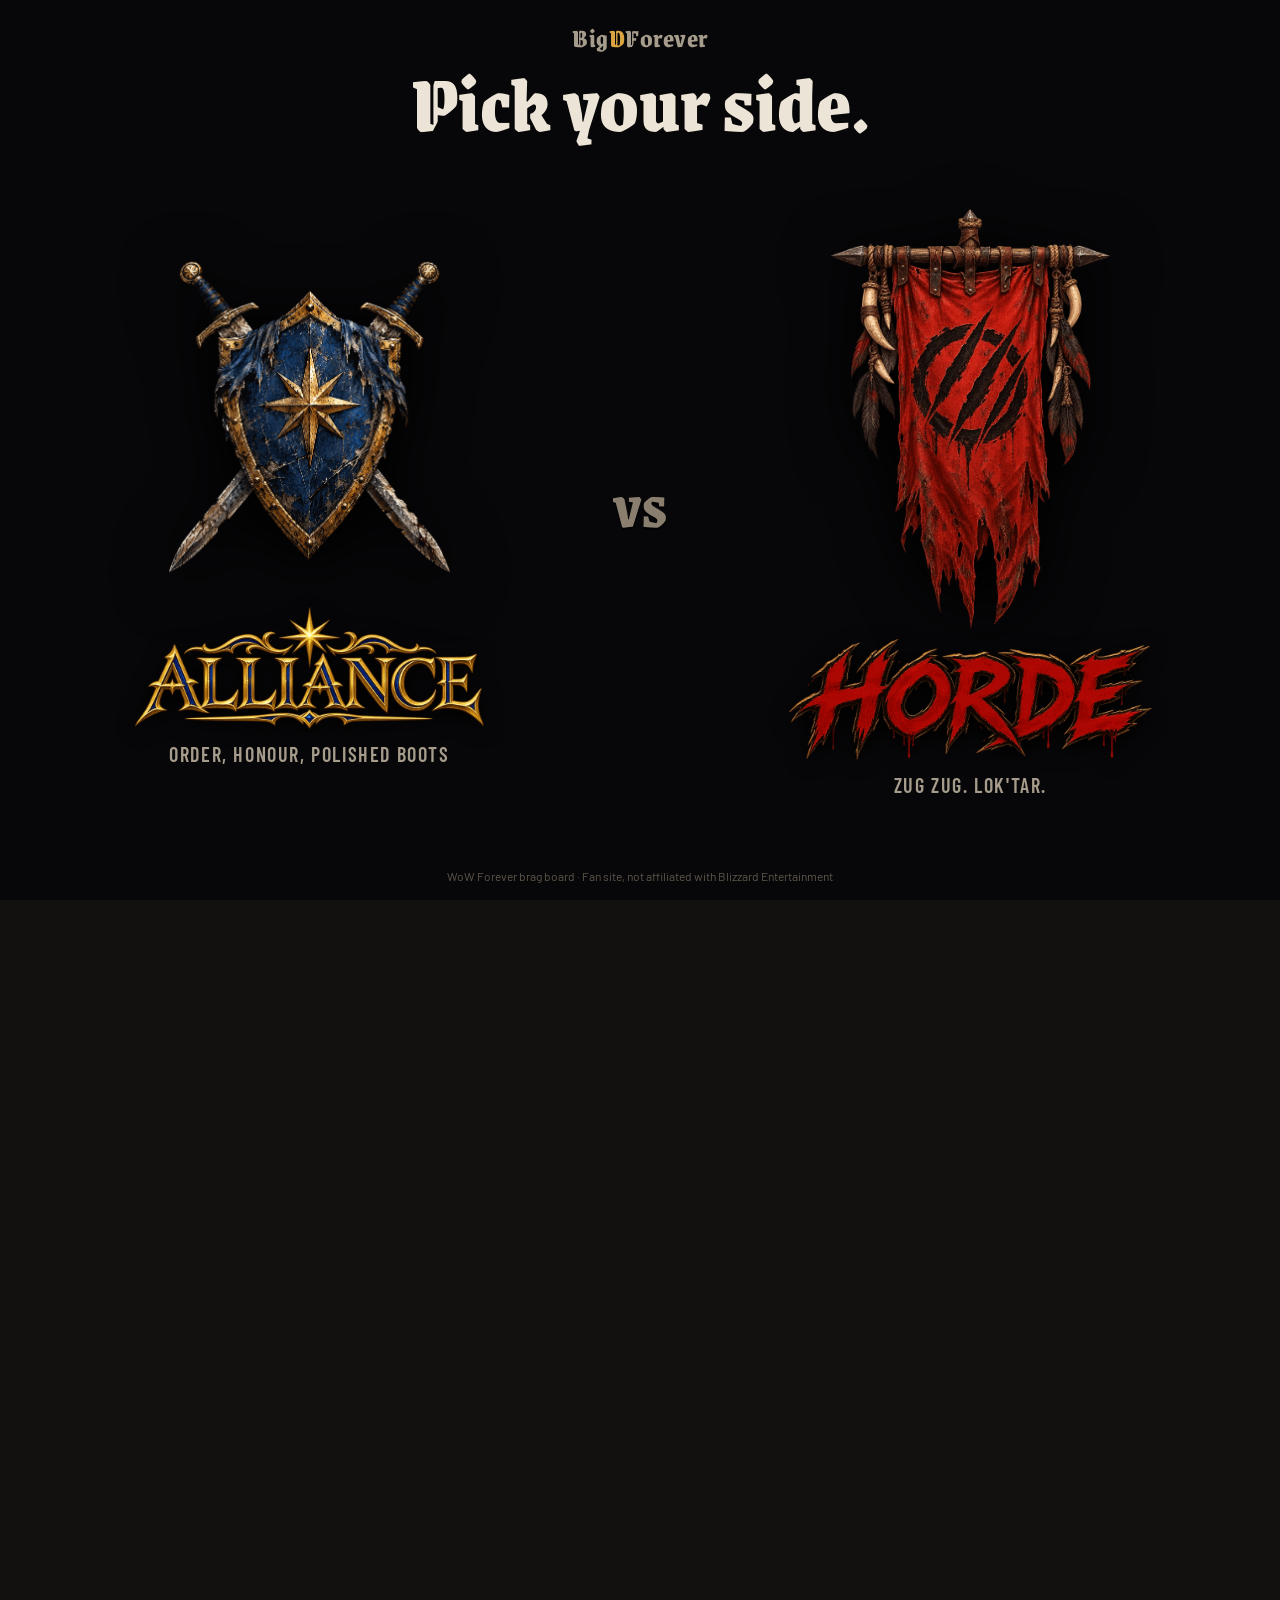
==== index.html @ 058f9d18 "TEST hero-clip: slogan D 'Go BigD (small or) / Go Home.' (Dejan 21 Nov) Co-Authored-By: Claude Opus " ====
<!doctype html>
<html lang="en">
<head>
<meta charset="utf-8">
<meta name="google-site-verification" content="TQHtP5ySW8Yj8brTbme5kkc_IbCc7PNOZ9uqOQ9fnNc">
<meta name="viewport" content="width=device-width,initial-scale=1,viewport-fit=cover">
<meta property="og:title" content="BigDForever: BigD or Go Home">
<meta property="og:description" content="The WoW Forever brag board. Alliance vs Horde.">
<meta property="og:image" content="https://bigdforever.com/assets/art/share.jpg"><meta property="og:image:width" content="1200"><meta property="og:image:height" content="630"><meta property="og:type" content="website"><meta property="og:site_name" content="BigDForever"><meta name="twitter:card" content="summary_large_image">
<title>BigDForever – WoW Forever PvP Clips &amp; Brag Board (Alliance vs Horde)</title>
<script type="application/ld+json">
{"@context":"https://schema.org","@graph":[
 {"@type":"WebSite","name":"BigDForever","alternateName":"BigD Forever","url":"https://bigdforever.com/","description":"The WoW Forever brag board: Alliance vs Horde PvP clips, kills and glorious fails, read on air by our news anchors.","inLanguage":"en"},
 {"@type":"Organization","name":"BigDForever","url":"https://bigdforever.com/","logo":"https://bigdforever.com/assets/art/icon-512.png","sameAs":["https://www.youtube.com/@bigdforever_gg","https://www.tiktok.com/@bigdforever","https://discord.gg/Q4wMTybW6b","https://ko-fi.com/bigdforever"]}
]}
</script>
<link rel="canonical" href="https://bigdforever.com/">
<meta property="og:url" content="https://bigdforever.com/">
<meta name="description" content="The WoW Forever brag board. Alliance vs Horde: post your kills, loot and glorious fails. BigD or Go Home.">
<link rel="icon" type="image/png" sizes="32x32" href="assets/art/icon-32.png"><link rel="icon" type="image/png" sizes="192x192" href="assets/art/icon-192.png"><link rel="apple-touch-icon" href="assets/art/apple-touch-icon.png">
<link rel="preconnect" href="https://fonts.googleapis.com">
<link rel="stylesheet" href="https://fonts.googleapis.com/css2?family=Grenze+Gotisch:wght@600;800;900&family=Barlow:wght@400;500;600;700&family=Barlow+Condensed:wght@600;700&family=JetBrains+Mono:wght@500&display=swap">
<style>
/* Layout: a war-propaganda broadsheet. Full-bleed bands stacked down the page; the whole page re-tints to the faction you pick (navy/gold decree vs crimson/black war camp). Single committed dark look. */
:root{
  --ink:#13110f; --panel:#1c1915; --panel2:#24201a; --line:#342e26; --paper:#ece4d6; --muted:#a69c8b;
  --gold:#d9a441; --navy:#2a4f8f; --navy-hi:#6f9be0; --crimson:#b3261e; --crimson-hi:#e0352a;
  --tint:var(--gold); --tint-deep:#3a2d16;
  --display:"Grenze Gotisch","Times New Roman",serif;
  --cond:"Barlow Condensed","Arial Narrow",sans-serif;
  --body:"Barlow",system-ui,-apple-system,"Segoe UI",sans-serif;
  --mono:"JetBrains Mono",ui-monospace,Menlo,monospace;
  color-scheme:dark;
}
html[data-side="alliance"]{--tint:var(--navy-hi);--tint-deep:#14233f}
html[data-side="horde"]{--tint:var(--crimson-hi);--tint-deep:#3a1512}
*{box-sizing:border-box}
body{margin:0;background:var(--ink);color:var(--paper);font-family:var(--body);font-size:17px;line-height:1.55}
a{color:inherit}
.band{padding-left:max(16px,env(safe-area-inset-left,0px));padding-right:max(16px,env(safe-area-inset-right,0px))}
.wrap{max-width:1080px;margin:0 auto}
.eyebrow{font-family:var(--mono);font-size:12px;letter-spacing:.14em;text-transform:uppercase;color:var(--tint);transition:color .3s}
h1,h2,h3{text-wrap:balance;margin:0}
h2{font-family:var(--display);font-weight:800;font-size:clamp(34px,5vw,52px);line-height:1}
.lede{color:var(--muted);max-width:60ch;margin:0}

/* top bar */
.top{position:sticky;top:env(safe-area-inset-top,0px);z-index:20;background:color-mix(in srgb,var(--ink) 92%,transparent);backdrop-filter:blur(6px);border-bottom:1px solid var(--line)}
body::before{content:"";position:fixed;inset:0 0 auto;height:env(safe-area-inset-top,0px);z-index:21;background:var(--ink)}
.top .wrap{display:flex;align-items:center;gap:16px;padding-block:10px}
.brand{display:flex;align-items:center;gap:10px;text-decoration:none;font-family:var(--display);font-weight:800;font-size:24px}
.brand img{width:36px;height:36px;border-radius:50%}
.brand span{color:var(--gold)}
.nav{margin-left:auto;display:flex;gap:18px;align-items:center;font-family:var(--cond);font-weight:600;font-size:17px;letter-spacing:.04em;text-transform:uppercase}
.nav a{text-decoration:none;color:var(--muted)}
.nav a:hover{color:var(--paper)}
.nav a.btn{color:#fff;background:#5865f2;border-color:#5865f2}
.nav a.btn:hover{background:#4752c4;border-color:#4752c4;color:#fff}
.btn{display:inline-flex;align-items:center;justify-content:center;gap:8px;font-family:var(--cond);font-weight:700;font-size:19px;letter-spacing:.05em;text-transform:uppercase;text-decoration:none;padding:12px 22px;border-radius:4px;border:2px solid var(--gold);background:var(--gold);color:var(--ink);cursor:pointer}
.btn.ghost{background:transparent;color:var(--paper);border-color:var(--line)}
.btn.ghost:hover{border-color:var(--paper)}
.btn.sm{font-size:15px;padding:7px 14px}
.btn:focus-visible,.side:focus-visible,.nav a:focus-visible{outline:3px solid var(--paper);outline-offset:3px}
@media (max-width:720px){.nav .hide-m{display:none}}

/* hero */
.hero{position:relative;overflow:hidden;border-bottom:1px solid var(--line)}
.hero::before{content:"";position:absolute;inset:0;background:
  linear-gradient(100deg,color-mix(in srgb,var(--navy) 55%,transparent) 0 49.6%,transparent 49.6% 50.4%,color-mix(in srgb,var(--crimson) 50%,transparent) 50.4% 100%);
  opacity:.28;transition:opacity .4s}
html[data-side] .hero::before{opacity:.14}
.hero .wrap{position:relative;display:grid;grid-template-columns:1.25fr .75fr;gap:32px;align-items:center;padding-block:56px 48px}
.hero h1{font-family:var(--display);font-weight:900;font-size:clamp(56px,10vw,118px);line-height:.86;letter-spacing:-.01em}
.hero h1 em{font-style:normal;color:inherit}
.hero h1 .bd{color:var(--gold)}
.hero h1 .or{font-size:.5em;margin-left:.15em}
html[data-side="alliance"] .hero h1{text-shadow:3px 3px 0 #1b3a73,-2px -1px 0 rgba(0,0,0,.45)}
.hero .copy{display:flex;flex-direction:column;gap:20px;min-width:0}
.hero .copy p{font-size:19px;max-width:46ch;margin:0}
.emblem{width:100%;max-width:360px;justify-self:center;border-radius:50%;box-shadow:0 0 0 1px var(--line),0 30px 80px -20px #000}
.cta{display:flex;flex-wrap:wrap;gap:12px}
.countdown{display:flex;flex-wrap:wrap;align-items:baseline;gap:6px 14px;font-family:var(--mono);font-size:14px;color:var(--muted)}
.countdown b{font-weight:500;color:var(--paper);font-size:22px;font-variant-numeric:tabular-nums}
@media (max-width:760px){.hero .wrap{grid-template-columns:1fr;padding-block:36px}.emblem{max-width:220px;grid-row:1}}
/* hero clip (test, branch hero-clip): a wide rectangle filled with our own fight clips (16:9), close to the sides. Clips in HERO_REEL at the bottom. */
.hero .wrap:has(.hero-clip){grid-template-columns:minmax(0,1fr) minmax(0,1fr);gap:56px}
.hero-clip{margin:0;width:100%;display:flex;flex-direction:column;gap:12px}
.hc-frame{position:relative;aspect-ratio:16/9;border-radius:10px;overflow:hidden;background:#000;box-shadow:0 0 0 2px #d9a441,0 0 0 6px var(--ink),0 0 0 7px var(--line),0 30px 80px -20px #000}
html[data-side="horde"] .hc-frame{box-shadow:0 0 0 2px #c08a3e,0 0 0 6px var(--ink),0 0 0 7px var(--line),0 30px 80px -20px #000}
.hc-frame video{position:absolute;inset:0;width:100%;height:100%;object-fit:cover;transition:opacity .35s ease}
.hc-frame video.fade{opacity:0}
.hero-clip figcaption{text-align:center}
.hero-clip figcaption a{display:inline-block;padding:4px;font-family:var(--cond);font-weight:700;font-size:24px;letter-spacing:.06em;text-transform:uppercase;color:#d9a441;white-space:nowrap;text-decoration:none;text-shadow:0 2px 0 rgba(0,0,0,.6)}
.hero-clip figcaption a:hover{text-decoration:underline;text-underline-offset:5px}
.hero-clip figcaption a:focus-visible{outline:2px solid #d9a441;outline-offset:3px}
@media (max-width:760px){.hero .wrap:has(.hero-clip){grid-template-columns:1fr;gap:22px;padding-top:19px}.hero-clip{grid-row:1;gap:8px;width:88%;justify-self:center}.hero-clip figcaption a{font-size:20px}}

/* hero video: real clips play one after another behind the title. Phones: on (Dejan 10 Nov). Computers: preview only (?video=a) until approved. */
.hero-vid,.hero-shade{display:none}
html.hv-on .hero-vid{display:block;position:absolute;inset:0;width:100%;height:100%;object-fit:cover;z-index:0;pointer-events:none;transition:opacity .45s ease;filter:blur(1px) saturate(1.1)}
html.hv-on .hero-vid.fade{opacity:0}
html.hv-on .hero-shade{display:block;position:absolute;inset:0;z-index:1;pointer-events:none;background:color-mix(in srgb,var(--ink) 74%,transparent)}
@media (min-width:761px){html.hv-on .hero-shade{background:linear-gradient(90deg,color-mix(in srgb,var(--ink) 95%,transparent) 0,color-mix(in srgb,var(--ink) 88%,transparent) 40%,color-mix(in srgb,var(--ink) 55%,transparent) 66%,color-mix(in srgb,var(--ink) 42%,transparent) 100%),linear-gradient(0deg,var(--ink) 0,transparent 28%)}}
html.hv-on .hero::after{display:none}
html.hv-on .hero .wrap{z-index:2}

/* pick side */
.pick{background:var(--panel);border-bottom:1px solid var(--line)}
.pick .wrap{padding-block:28px;display:flex;flex-wrap:wrap;align-items:center;gap:16px 24px}
.pick h2{font-size:clamp(28px,4vw,38px)}
.sides{display:flex;gap:12px;flex-wrap:wrap;margin-left:auto}
.side{font:inherit;cursor:pointer;border-radius:6px;padding:12px 22px;min-width:170px;text-align:left;border:2px solid var(--line);background:var(--ink);color:var(--paper)}
.side .t{display:block;font-family:var(--display);font-weight:800;font-size:30px;line-height:1}
.side .s{display:block;font-size:13px;color:var(--muted)}
.side.a .t{color:var(--navy-hi)} .side.h .t{color:var(--crimson-hi)}
.side[aria-pressed="true"].a{border-color:var(--navy-hi);background:#14233f}
.side[aria-pressed="true"].h{border-color:var(--crimson-hi);background:#3a1512}
.cry{flex-basis:100%;margin:0;font-family:var(--cond);font-weight:700;font-size:20px;letter-spacing:.04em;text-transform:uppercase;color:var(--tint)}
.cry:empty{display:none}

/* sections generic */
.sec .wrap{padding-block:56px;display:flex;flex-direction:column;gap:28px}
.sec + .sec .wrap{border-top:1px solid var(--line)}
.head{display:flex;flex-direction:column;gap:10px}

/* body count */
.score{display:grid;grid-template-columns:1fr auto 1fr;align-items:end;gap:16px}
.fx{display:flex;flex-direction:column;gap:4px}
.fx.r{text-align:right}
.fx .n{font-family:var(--display);font-weight:900;font-size:clamp(64px,12vw,128px);line-height:.85;font-variant-numeric:tabular-nums}
.fx.a .n{color:var(--navy-hi)} .fx.h .n{color:var(--crimson-hi)}
.fx .l{font-family:var(--cond);font-weight:700;font-size:20px;letter-spacing:.08em;text-transform:uppercase}
.vs{font-family:var(--display);font-weight:800;font-size:32px;color:var(--muted);padding-bottom:12px}
.bar{display:flex;height:14px;border-radius:7px;overflow:hidden;background:var(--line)}
.bar i{display:block;height:100%;transition:width .6s}
.bar .ba{background:var(--navy-hi)} .bar .bh{background:var(--crimson-hi)}
.note{font-size:14px;color:var(--muted);margin:0}

/* chaos */
.chaos{background:var(--tint-deep);transition:background .4s}
.chaos .wrap{border-top:0!important}
.grid{display:grid;grid-template-columns:repeat(auto-fit,minmax(220px,1fr));gap:14px}
.tile{background:color-mix(in srgb,var(--ink) 55%,transparent);border:1px solid var(--line);border-radius:6px;padding:18px;display:flex;flex-direction:column;gap:6px;min-width:0}
.tile h3{font-family:var(--cond);font-weight:700;font-size:22px;letter-spacing:.02em;text-transform:uppercase;line-height:1.1}
.tile p{margin:0;color:var(--muted);font-size:15px}

.chaos-cta{display:grid;grid-template-columns:repeat(auto-fill,minmax(220px,1fr));gap:14px}
.chaos-cta .btn{width:100%;text-align:center}
.btn.discord{background:#5865f2;border-color:#5865f2;color:#fff}
.btn.discord:hover{background:#4752c4;border-color:#4752c4}
/* how */
.steps{display:grid;grid-template-columns:repeat(3,1fr);gap:20px;counter-reset:s}
.step{display:flex;flex-direction:column;gap:8px;min-width:0}
.step::before{counter-increment:s;content:counter(s);font-family:var(--display);font-weight:900;font-size:56px;line-height:.9;color:var(--tint);transition:color .3s}
.step h3{font-family:var(--cond);font-weight:700;font-size:24px;text-transform:uppercase}
.step p{margin:0;color:var(--muted)}
@media (max-width:760px){.steps{grid-template-columns:1fr}}
.votes{overflow-x:auto}
table{border-collapse:collapse;width:100%;min-width:520px;font-size:15px}
th,td{text-align:left;padding:10px 12px;border-bottom:1px solid var(--line);vertical-align:top}
th{font-family:var(--mono);font-size:11px;letter-spacing:.1em;text-transform:uppercase;color:var(--muted);font-weight:500}
td b{font-family:var(--cond);font-size:19px;letter-spacing:.03em;text-transform:uppercase}
/* phones: the vote table fits the screen (was cut off on the right, 19 Nov audit) */
@media (max-width:560px){table{min-width:0;font-size:14px}th,td{padding:10px 6px}td b{font-size:17px}}

/* featured */
.feed{display:grid;grid-template-columns:repeat(auto-fill,minmax(260px,1fr));gap:16px}
.card{display:flex;flex-direction:column;border:1px solid var(--line);border-radius:6px;overflow:hidden;background:var(--panel);text-decoration:none;min-width:0}
.card:hover{border-color:var(--paper)}
.card .img{aspect-ratio:16/9;background:var(--panel2) center/cover no-repeat;max-width:100%}
.card .bd{padding:14px;display:flex;flex-direction:column;gap:6px}
.card .meta{font-family:var(--mono);font-size:11px;letter-spacing:.08em;text-transform:uppercase;color:var(--muted)}
.card h3{font-family:var(--cond);font-weight:700;font-size:21px;line-height:1.15}
.card.a{box-shadow:inset 0 3px 0 var(--navy-hi)} .card.h{box-shadow:inset 0 3px 0 var(--crimson-hi)}
.empty{border:1px dashed var(--line);border-radius:6px;padding:28px;display:flex;flex-direction:column;gap:12px;align-items:flex-start}
.empty h3{font-family:var(--display);font-weight:800;font-size:34px}
.empty p{margin:0;color:var(--muted);max-width:55ch}

/* challenges */
.chal{display:grid;grid-template-columns:1fr 1fr;gap:16px}
.ch{border:1px solid var(--line);border-radius:6px;padding:22px;display:flex;flex-direction:column;gap:8px;background:var(--panel)}
.ch.h{border-top:4px solid var(--crimson-hi)} .ch.a{border-top:4px solid var(--navy-hi)}
.ch .who{font-family:var(--mono);font-size:11px;letter-spacing:.12em;text-transform:uppercase;color:var(--muted)}
.ch h3{font-family:var(--display);font-weight:800;font-size:40px;line-height:1}
.ch p{margin:0;color:var(--muted)}
.ch .tg{font-family:var(--cond);font-weight:700;font-size:20px;text-transform:uppercase;color:var(--paper)}
@media (max-width:640px){.chal{grid-template-columns:1fr}}

/* sections list */
.rules{display:grid;grid-template-columns:repeat(4,1fr);gap:12px}
.rule{border:1px solid var(--line);border-radius:6px;padding:16px;display:flex;flex-direction:column;gap:2px}
.rule .t{font-family:var(--display);font-weight:800;font-size:34px;line-height:1}
.rule .s{font-size:14px;color:var(--muted)}
@media (max-width:760px){.rules{grid-template-columns:1fr 1fr}}
.chips{display:flex;flex-wrap:wrap;gap:8px}
.chip{font-size:14px;font-weight:600;padding:6px 12px;border-radius:999px;border:1px solid var(--line);color:var(--paper);background:var(--panel)}

/* join */
.join{background:var(--panel);border-top:1px solid var(--line)}
.join .wrap{padding-block:56px;display:grid;grid-template-columns:1fr auto;gap:24px;align-items:center}
.join h2{font-size:clamp(40px,7vw,72px)}
.links{display:flex;flex-direction:column;gap:10px;min-width:220px}
@media (max-width:700px){.join .wrap{grid-template-columns:1fr}}
footer .wrap{padding-block:28px;color:var(--muted);font-size:13px;display:flex;flex-wrap:wrap;gap:8px 24px;justify-content:space-between}
@media (prefers-reduced-motion:reduce){*{transition:none!important}}
/* ===== propaganda polish (CSS only) ===== */
body::after{content:"";position:fixed;inset:0;pointer-events:none;z-index:50;opacity:.07;mix-blend-mode:overlay;
  background-image:url("data:image/svg+xml,%3Csvg xmlns='http://www.w3.org/2000/svg' width='160' height='160'%3E%3Cfilter id='n'%3E%3CfeTurbulence type='fractalNoise' baseFrequency='.9' numOctaves='2' stitchTiles='stitch'/%3E%3C/filter%3E%3Crect width='100%25' height='100%25' filter='url(%23n)'/%3E%3C/svg%3E")}
.hero::after{content:"";position:absolute;inset:-40%;pointer-events:none;
  background:repeating-conic-gradient(from 0deg at 72% 50%,color-mix(in srgb,var(--gold) 9%,transparent) 0deg 6deg,transparent 6deg 18deg);
  -webkit-mask:radial-gradient(circle at 72% 50%,#000 0 18%,transparent 46%);mask:radial-gradient(circle at 72% 50%,#000 0 18%,transparent 46%)}
@media (max-width:760px){.hero::after{background:repeating-conic-gradient(from 0deg at 50% 22%,color-mix(in srgb,var(--gold) 9%,transparent) 0deg 6deg,transparent 6deg 18deg);
  -webkit-mask:radial-gradient(circle at 50% 22%,#000 0 14%,transparent 40%);mask:radial-gradient(circle at 50% 22%,#000 0 14%,transparent 40%)}}
.hero .wrap{z-index:1}
.hero h1{text-shadow:3px 3px 0 color-mix(in srgb,var(--crimson) 75%,transparent),-2px -1px 0 color-mix(in srgb,var(--navy) 80%,transparent)}
.emblem{box-shadow:0 0 0 6px var(--ink),0 0 0 8px color-mix(in srgb,var(--gold) 70%,transparent),0 0 0 14px var(--ink),0 0 0 15px var(--line),0 30px 80px -20px #000}
.head .eyebrow{align-self:flex-start;border:1.5px solid currentColor;border-radius:2px;padding:3px 9px 2px;transform:rotate(-1.2deg);box-shadow:2px 2px 0 color-mix(in srgb,currentColor 25%,transparent)}
.head h2{position:relative;padding-bottom:14px}
.head h2::after{content:"";position:absolute;left:0;bottom:0;width:72px;height:6px;background:var(--tint);transition:background .3s;
  clip-path:polygon(0 0,100% 0,94% 100%,0 100%)}
.ticker{overflow:hidden;background:var(--gold);color:var(--ink);border-block:3px solid var(--ink);box-shadow:0 1px 0 var(--line),0 -1px 0 var(--line)}
.ticker .track{display:flex;width:max-content;animation:tick 48s linear infinite}
.ticker span{font-family:var(--cond);font-weight:700;font-size:17px;letter-spacing:.12em;text-transform:uppercase;padding:9px 0;white-space:nowrap}
.ticker span::after{content:"\2605";margin:0 22px;font-size:13px;position:relative;top:-1px}
@keyframes tick{to{transform:translateX(-50%)}}
@media (prefers-reduced-motion:reduce){.ticker .track{animation:none}}
.war-links{display:grid;grid-template-columns:1.3fr 1fr 1fr;gap:14px}
.wl{grid-column:span 1;display:flex;flex-direction:column;gap:6px;min-width:0;text-decoration:none;background:var(--panel);border:1px solid var(--line);border-radius:6px;padding:18px;position:relative;overflow:hidden;transition:border-color .2s,transform .2s}
.wl:hover{border-color:var(--tint);transform:translateY(-2px)}
.wl:focus-visible{outline:3px solid var(--paper);outline-offset:3px}
.wl .no{position:absolute;top:14px;right:18px;font-family:var(--cond);font-weight:700;font-size:30px;letter-spacing:.06em;line-height:1;color:var(--tint);transition:color .3s}
.wl b{font-family:var(--cond);font-weight:700;font-size:23px;letter-spacing:.02em;text-transform:uppercase;line-height:1.1;padding-right:64px}
.wl span:last-child{color:var(--muted);font-size:15px}
.wl.wide2{grid-column:span 2}
.wl.big{grid-row:span 2;justify-content:flex-end;min-height:220px;
  background:radial-gradient(circle at 30% 30%,color-mix(in srgb,var(--navy) 35%,transparent),transparent 55%),radial-gradient(circle at 75% 70%,color-mix(in srgb,var(--crimson) 35%,transparent),transparent 55%),var(--panel)}
.wl.big .no{font-size:44px;top:16px;right:22px}
.wl.big b{font-size:32px}
@media (max-width:860px){.war-links{grid-template-columns:1fr 1fr}.wl.wide2{grid-column:span 1}.wl.big{grid-column:span 2;grid-row:auto;min-height:160px}}
@media (max-width:440px){.war-links{grid-template-columns:1fr}.wl.wide2{grid-column:auto}.wl.big{grid-column:auto}}
.tile,.ch{position:relative}
.ch::after{content:"WANTED";position:absolute;top:16px;right:14px;font-family:var(--cond);font-weight:700;font-size:13px;letter-spacing:.18em;color:var(--muted);border:1.5px solid var(--line);padding:2px 6px;transform:rotate(4deg)}
</style>

<link rel="stylesheet" href="assets/faction.css?v=20261119a"><script src="assets/v11/v11-flags.js?v=20261111a"></script><link rel="stylesheet" href="assets/v11/v11.css?v=20261119b"><link rel="stylesheet" href="assets/v11/fx11.css?v=20261111a"><script src="assets/v11/v11.js?v=20261120a" defer></script><script src="assets/v11/fx11.js?v=20261120c" defer></script><link rel="stylesheet" href="assets/v11/pages11.css?v=20261111a"><script src="assets/v11/pages11.js?v=20261120a" defer></script><script src="assets/v11/tileglow.js?v=20261111a" defer></script>
<script src="assets/faction.js?v=20261119a"></script><script src="assets/sparkle.js?v=20261119h" defer></script>
</head>
<body>
<header class="top band">
  <div class="wrap">
    <a class="brand" href="#top"><img src="emblem.jpg" alt="">Big<span>D</span>Forever</a>
    <nav class="nav" aria-label="Main">
      <a class="hide-m" href="map.html">War Map</a>
      <a class="hide-m" href="challenge.html">Challenge</a>
      <a class="hide-m" href="halls.html">Halls</a>
      <a class="hide-m" href="past.html">Past</a>
      <a class="hide-m" href="clips.html">How to clip</a>
      <a class="btn sm" id="nav-discord" href="#">Discord</a>
    </nav>
  </div>
</header>

<main id="top">
  <section class="hero band">
    <video class="hero-vid" muted playsinline preload="none" aria-hidden="true" tabindex="-1"></video><div class="hero-shade"></div>
    <div class="wrap">
      <div class="copy">
        <div class="eyebrow">WoW Forever · the faction war brag board</div>
        <h1>Go <span class="bd">BigD</span> <small class="or">or</small><br><em>Go Home.</em></h1>
        <p>Post your kills, your loot and your finest fails. Pick a side and rub it in.</p>
        <div class="cta">
          <a class="btn" id="cta-discord" href="#">Join the war on Discord</a>
          <a class="btn ghost" id="cta-submit" href="#">Submit a brag</a>
        </div>
        <div class="countdown" id="countdown" aria-live="polite"></div>
      </div>
      <figure class="hero-clip" id="hero-clip">
        <div class="hc-frame"><video class="hc-vid" muted playsinline preload="auto" aria-label="Fight clips from our videos"></video></div>
        <figcaption><a href="vault.html">More clips &rarr;</a></figcaption>
      </figure>
    </div>
  </section>

  <div class="ticker" aria-hidden="true"><div class="track"><span>BigD or Go Home</span><span>For the Horde</span><span>For the Alliance</span><span>Pics or it didn't happen</span><span>Enemy salt counts double</span><span>No kill-trading</span><span>Tarren Mill remembers</span><span>BigD or Go Home</span><span>For the Horde</span><span>For the Alliance</span><span>Pics or it didn't happen</span><span>Enemy salt counts double</span><span>No kill-trading</span><span>Tarren Mill remembers</span></div></div>


  <section class="sec band" id="war" aria-labelledby="war-h">
    <div class="wrap">
      <div class="head">
        <div class="eyebrow">Report to the front</div>
        <h2 id="war-h">The war room</h2>
      </div>
      <div class="war-links">
        <a class="wl big" href="map.html"><span class="no">I</span><b>The War Map</b><span>Every zone, coloured by who's winning it.</span></a>
        <a class="wl" href="challenge.html"><span class="no">II</span><b>The bounty</b><span>Open Season: every fair kill counts. Rules and standings.</span></a>
        <a class="wl" href="halls.html"><span class="no">III</span><b>Hall of Fame</b><span>Heroes, villains, and next door, the Hall of Shame.</span></a>
        <a class="wl" href="past.html"><span class="no">IV</span><b>Taste of the Past</b><span>Beta chaos and Classic Hardcore legends.</span></a>
        <a class="wl" href="clips.html"><span class="no">V</span><b>How to clip</b><span>Save the moment with one key.</span></a>
        <a class="wl wide2" href="spotlight.html"><span class="no">VI</span><b>Streamer Spotlight</b><span>The streamers riding with BigD. First in: Hozitojones.</span></a>
        <a class="wl" href="vault.html"><span class="no">VII</span><b>Clip Vault</b><span>Every clip. Filter by who, side or tag.</span></a>
      </div>
    </div>
  </section>

  <section class="sec band" id="how" aria-labelledby="how-h">
    <div class="wrap">
      <div class="head">
        <div class="eyebrow">How it works</div>
        <h2 id="how-h">Brag. Get judged. Get famous.</h2>
      </div>
      <div class="steps">
        <div class="step"><h3>Post it</h3><p>Drop a clip or screenshot in #brags on Discord, or use the form. No account needed for the form.</p></div>
        <div class="step"><h3>The crowd votes</h3><p>Both factions react. Enemy rage counts for you. Boring gets sunk.</p></div>
        <div class="step"><h3>Glory</h3><p>Top brags hit the Hall of Fame and the weekly video, credited to your character.</p></div>
      </div>
      <div class="votes">
        <table>
          <thead><tr><th>Vote</th><th>Who gives it</th><th>What it does</th></tr></thead>
          <tbody>
            <tr><td><b>Pride</b></td><td>Your own faction</td><td>Normal points</td></tr>
            <tr><td><b>Respect</b></td><td>The enemy</td><td>Worth the most. Even they had to admit it.</td></tr>
            <tr><td><b>Cringe</b></td><td>Your own faction</td><td>Pushes it down</td></tr>
            <tr><td><b>Salt</b></td><td>The enemy</td><td>Counts for you. Their rage is your reward.</td></tr>
            <tr><td><b>Zzz</b></td><td>Anyone</td><td>Boring. Sinks it when both sides yawn.</td></tr>
          </tbody>
        </table>
      </div>
    </div>
  </section>

  <section class="sec band" id="brags" aria-labelledby="brags-h">
    <div class="wrap">
      <div class="head">
        <div class="eyebrow" id="brags-eyebrow">Newest in the Clip Vault</div>
        <h2 id="brags-h">This week's best</h2>
      </div>
      <div id="feed"></div>
    </div>
  </section>

  <section class="sec band" id="score" aria-labelledby="score-h" hidden>
    <div class="wrap">
      <div class="head">
        <div class="eyebrow" id="score-eyebrow">Launch Night Body Count</div>
        <h2 id="score-h">Who's winning the war</h2>
      </div>
      <div class="score">
        <div class="fx a"><span class="n" id="n-alliance">0</span><span class="l">Alliance</span></div>
        <div class="vs">vs</div>
        <div class="fx h r"><span class="n" id="n-horde">0</span><span class="l">Horde</span></div>
      </div>
      <div class="bar" aria-hidden="true"><i class="ba" id="b-alliance" style="width:50%"></i><i class="bh" id="b-horde" style="width:50%"></i></div>
      <p class="note" id="score-note"></p>
    </div>
  </section>

  <section class="sec band" id="challenge" aria-labelledby="ch-h">
    <div class="wrap">
      <div class="head">
        <div class="eyebrow" id="ch-eyebrow">Open Season · 18 Nov – 2 Dec</div>
        <h2 id="ch-h">Bruh. It's on.</h2>
        <p class="lede" id="ch-lede"></p>
      </div>
      <div class="chal">
        <div class="ch h"><span class="who">Horde only</span><h3>Open Season on the Alliance</h3><p class="tg" id="ch-gnome"></p><p>Any Alliance player, any race, world PvP, fair fights only. <i class="quip" data-q="a"></i></p></div>
        <div class="ch a"><span class="who">Alliance only</span><h3>Open Season on the Horde</h3><p class="tg" id="ch-milk"></p><p>Any Horde player, any race, world PvP, fair fights only. <i class="quip" data-q="h"></i></p></div>
      </div>
      <p class="note"><a href="challenge.html" style="color:var(--paper)">Full rules, standings and the clock</a>. Talk trash in #challenges on Discord. Kill-trading lands you in the Hall of Shame.</p>
    </div>
  </section>

  <section class="sec band" aria-labelledby="sec-h">
    <div class="wrap">
      <div class="head">
        <div class="eyebrow">Where your brag goes</div>
        <h2 id="sec-h">Pick your ruleset</h2>
      </div>
      <div class="rules">
        <div class="rule"><span class="t">Hard</span><span class="s">PvP</span></div>
        <div class="rule"><span class="t">Limp</span><span class="s">Normal / PvE</span></div>
        <div class="rule"><span class="t">Stiff</span><span class="s">Hardcore, this winter</span></div>
        <div class="rule"><span class="t">Foreplay</span><span class="s">Roleplay</span></div>
      </div>
      <div class="chips">
        <span class="chip">Brag</span><span class="chip">Gang-ganked</span><span class="chip">Golden Durability</span><span class="chip">Return to Sender</span><span class="chip">Friendly Fire</span><span class="chip">Wild Wild WoW</span><span class="chip">Best Racial</span><span class="chip">Meme</span><span class="chip">Tiny D</span><span class="chip">Twink Powah</span><span class="chip">Golddiggers</span><span class="chip">Make Love Not War</span>
      </div>
    </div>
  </section>

  <section class="join band" id="socials" aria-labelledby="join-h" style="scroll-margin-top:90px">
    <div class="wrap">
      <div class="head">
        <h2 id="join-h">BigD or Go Home.</h2>
        <p class="lede">Find us everywhere. Discord for brags, votes, trash talk and the weekly challenge. YouTube and TikTok for the highlights.</p>
      </div>
      <div class="links" id="links"></div>
    </div>
  </section>
</main>

<footer class="band"><div class="wrap"><span>BigDForever is a fan site. Not affiliated with or endorsed by Blizzard Entertainment. World of Warcraft is a trademark of Blizzard Entertainment, Inc.</span><span>Character names only · house rules on Discord</span></div></footer>

<script>
/* ===== EDIT THIS BLOCK TO UPDATE THE SITE ===== */
const BIGD = {
  discord: "https://discord.gg/Q4wMTybW6b",
  form: "https://tally.so/r/5XbVeZ",
  tiktok: "https://www.tiktok.com/@bigdforever",
  youtube: "https://www.youtube.com/@bigdforever_gg",
  kofi: "https://ko-fi.com/bigdforever",   // War chest (tips)
  launch: "2026-11-04T23:00:00Z",    // WoW Forever servers open
  scoreTitle: "Body Count",
  scoreShowAt: 10,                   // the Body Count stays hidden until this many approved PvP brags are counted (Dejan 8 Nov: no scary 0–0)
  // Automatic mode: paste the "Publish to web" CSV links of the Google Sheet's Score and Featured tabs.
  // Score tab rows:    alliance,<number> / horde,<number> / updated,<text>
  // Featured tab rows: title,character,faction,category,url,image (first row = these headers)
  sheets: {
    score:    "",   // 18 Nov: Body Count = kills in our posted videos (claude/score-ledger.md + kill sheets), set by hand below. Old Score tab (approved brags only): https://docs.google.com/spreadsheets/d/e/2PACX-1vSML71-50n_CFnIRmaFP1wiJG7Lw41zfRsSMJcQ_gvIa04f5SYwQy-s5gga52sbK9KZ6sFjzqL2mNAw/pub?single=true&output=csv&gid=1623430928   // Score tab (alliance / horde / updated)
    clips:    "https://docs.google.com/spreadsheets/d/e/2PACX-1vSML71-50n_CFnIRmaFP1wiJG7Lw41zfRsSMJcQ_gvIa04f5SYwQy-s5gga52sbK9KZ6sFjzqL2mNAw/pub?single=true&output=csv&gid=2110458744",
    featured: "https://docs.google.com/spreadsheets/d/e/2PACX-1vSML71-50n_CFnIRmaFP1wiJG7Lw41zfRsSMJcQ_gvIa04f5SYwQy-s5gga52sbK9KZ6sFjzqL2mNAw/pub?single=true&output=csv&gid=890798058"     // Featured tab (title,character,faction,category,url,image)
  },
  // Manual fallback, used when the sheet links are empty or can't be loaded
  score: { alliance: 4, horde: 10, updated: "19 Nov" },   // kills in our posted videos (score-ledger.md); add every checked kill sheet   // e.g. updated: "Thu 5 Nov, 18:00"
  challenge: { week: "Open Season", target: 3, endsAt: "2026-12-02T04:00:00Z", ends: "at EU weekly reset: Wednesday 2 December, 04:00 UTC (05:00 CET)" },
  featured: [
    // { title: "1v3 at the Crossroads", character: "Gnomeslayer", faction: "horde", category: "Brag", url: "https://...", image: "" }
  ]
};
/* ============================================== */

const $ = id => document.getElementById(id);
["nav-discord","cta-discord"].forEach(id => $(id).href = BIGD.discord);
$("cta-submit").href = BIGD.form;

// links
// Socials (menu "Socials" jumps here). Every new social goes in this list.
const L = [["Join the Discord", BIGD.discord, true], ["YouTube", BIGD.youtube], ["TikTok", BIGD.tiktok], ["Submit a brag", BIGD.form], ["War chest (Ko-fi donation)", BIGD.kofi]];
L.filter(x => x[1]).forEach(([t, u, main]) => { const a = document.createElement("a"); a.className = "btn" + (main ? "" : " ghost"); a.href = u; a.target = "_blank"; a.rel = "noopener"; a.textContent = t; $("links").append(a); });

// score
function renderScore(alliance, horde, updated, auto) {
  const A = +alliance || 0, H = +horde || 0, T = A + H;
  $("score-eyebrow").textContent = BIGD.scoreTitle;
  $("score").hidden = T < (BIGD.scoreShowAt || 0);
  $("n-alliance").textContent = A; $("n-horde").textContent = H;
  $("b-alliance").style.width = (T ? A / T * 100 : 50) + "%"; $("b-horde").style.width = (T ? H / T * 100 : 50) + "%";
  $("score-note").textContent = (T ? (A === H ? "Dead even." : (A > H ? "Alliance" : "Horde") + " leads by " + Math.abs(A - H) + ".") : "No kills counted yet. First Blood is still up for grabs.") +
    " Every world PvP kill in our clips and approved brags, both sides counted" + (auto ? ", updated automatically" : "") + (updated ? ", last update " + updated : "") + ".";
}
renderScore(BIGD.score.alliance, BIGD.score.horde, BIGD.score.updated, false);

// challenge
$("ch-eyebrow").textContent = "Open Season · 18 Nov – 2 Dec";
$("ch-gnome").textContent = $("ch-milk").textContent = "Target: " + BIGD.challenge.target + " kills";
$("ch-lede").textContent = "Started Wed 18 Nov at the EU reset, ends " + BIGD.challenge.ends + ". First three per faction to hit the target go into the Hall of Fame. The first bounty went to the Horde.";
const QUIPS = {a:["Belittle a gnome.", "Trim a beard.", "Take an ear. They have spares.", "Ground a sky elf.", "Dwarves: short temper, shorter health bar.", "Night elves: pretty ears, ugly deaths.", "Gnomes: small target, big points.", "Humans: so average it hurts. Make it hurt more.", "Sky elves: what goes up…", "Gnomes: no ladder needed.", "Humans: Stormwind's finest. Allegedly.", "Dwarves: drunk on ale, drunker on defeat.", "Night elves: Shadowmeld can't hide a corpse.", "Make the gnome's day shorter. Like the gnome.", "Paladins bubble. Bubbles pop.", "Kick a gnome. It's tradition.", "Sky elves: the fall is the fun part.", "Corpse run? That's a you problem.", "Fair fight. Unfair result.", "Spirit healer's getting overtime."], h:["Just die already.", "Green, smelly and dead.", "Milk runner-up.", "Undead: second death's the charm.", "Trolls: regenerate this.", "Tauren: the bigger they are…", "Orcs: zug zug, thud thud.", "Sky elves: clip their wings.", "Tauren: well done, not medium rare.", "Trolls: no regen for that.", "Undead: rot faster.", "Tauren: the steak is high.", "Zug zug? Zug done.", "Undead: rotten to the core.", "Rot purged.", "Corpse run? That's a you problem.", "Fair fight. Unfair result.", "Spirit healer's getting overtime."]};
document.querySelectorAll(".quip").forEach(q => { const l = QUIPS[q.dataset.q]; q.textContent = l[Math.floor(Math.random()*l.length)]; });

// feed
const isLink = u => /^https?:\/\//i.test(String(u || "").trim());
function renderFeed(list) {
  const feed = $("feed"); feed.textContent = "";
  list = (list || []).filter(p => p && p.title && isLink(p.url));
  if (!list.length) {
    feed.innerHTML = '<div class="empty"><h3>Fresh from the Vault</h3><p>Player brags show up here once they\'re picked. Until then, the Clip Vault has the best of Forever so far: kills, escapes and glorious fails.</p></div>';
    const a = document.createElement("a"); a.className = "btn"; a.href = "vault.html"; a.textContent = "Open the Clip Vault"; feed.firstChild.append(a);
    const b = document.createElement("a"); b.className = "btn ghost"; b.href = BIGD.form; b.target = "_blank"; b.rel = "noopener"; b.textContent = "Post your own"; b.style.marginTop = "10px"; feed.firstChild.append(b);
    return;
  }
  const g = document.createElement("div"); g.className = "feed";
  list.forEach(p => {
    const fl = String(p.faction || "").toLowerCase(), fac = fl.includes("alliance") ? "alliance" : fl.includes("horde") ? "horde" : "";
    const a = document.createElement("a"); a.className = "card " + (fac === "alliance" ? "a" : "h"); a.href = p.url.trim(); a.target = "_blank"; a.rel = "noopener";
    const im = document.createElement("div"); im.className = "img"; const yt = (p.url.match(/(?:youtube\.com\/(?:watch\?v=|shorts\/|embed\/)|youtu\.be\/)([\w-]{11})/i) || [])[1]; const pic = isLink(p.image) ? p.image.trim() : yt ? "https://i.ytimg.com/vi/" + yt + "/hqdefault.jpg" : "/thumb?u=" + encodeURIComponent(p.url.trim()); im.style.backgroundImage = "url('" + pic.replace(/'/g, "%27") + "')";
    const bd = document.createElement("div"); bd.className = "bd";
    const m = document.createElement("span"); m.className = "meta"; m.textContent = (fac ? fac + " · " : "") + (p.category || "Brag");
    const h = document.createElement("h3"); h.textContent = p.title;
    const c = document.createElement("span"); c.className = "meta"; c.textContent = p.character ? "by " + p.character : "";
    bd.append(m, h, c); a.append(im, bd); g.append(a);
  });
  feed.append(g);
}
renderFeed(BIGD.featured);

// automatic mode: read the published Google Sheet tabs
function parseCSV(text) {
  const rows = []; let row = [], cell = "", q = false;
  for (let i = 0; i < text.length; i++) {
    const ch = text[i];
    if (q) { if (ch === '"') { if (text[i + 1] === '"') { cell += '"'; i++; } else q = false; } else cell += ch; }
    else if (ch === '"') q = true;
    else if (ch === ",") { row.push(cell); cell = ""; }
    else if (ch === "\n" || ch === "\r") { if (ch === "\r" && text[i + 1] === "\n") i++; row.push(cell); rows.push(row); row = []; cell = ""; }
    else cell += ch;
  }
  if (cell || row.length) { row.push(cell); rows.push(row); }
  return rows.map(r => r.map(c => c.trim())).filter(r => r.some(Boolean));
}
async function loadCSV(url) {
  const r = await fetch(url, { cache: "no-store" });
  if (!r.ok) throw new Error(r.status);
  return parseCSV(await r.text());
}
if (BIGD.sheets.score) loadCSV(BIGD.sheets.score).then(rows => {
  const v = {}; rows.forEach(r => { v[(r[0] || "").toLowerCase()] = r[1]; });
  if (v.alliance !== undefined || v.horde !== undefined) renderScore(v.alliance, v.horde, v.updated, true);
}).catch(() => {});
// "This week's best" = the newest clips in the Clip Vault (Clips tab: our own Shorts, approved spotted clips, player brags).
// Last 7 days first; if fewer than 3, it tops up with the newest older ones and the heading says "Latest from the Vault". Max 6 cards.
if (BIGD.sheets.clips) loadCSV(BIGD.sheets.clips).then(rows => {
  if (rows.length < 2) return;
  const head = rows[0].map(h => h.toLowerCase());
  const col = n => head.indexOf(n);
  const list = rows.slice(1).map(r => ({
    show: (r[col("show")] || "").toLowerCase(), url: r[col("link")] || "", title: r[col("title")] || "",
    character: r[col("who")] || "", kind: r[col("kind")] || "", faction: r[col("faction")] || "",
    category: r[col("tag")] || r[col("category")] || "", date: r[col("date")] || ""
  })).filter(c => c.show !== "hide" && isLink(c.url) && c.title && c.kind.toLowerCase() !== "past" && /^\d{4}-\d{2}-\d{2}/.test(c.date))
    .sort((p, q) => q.date.localeCompare(p.date));
  if (!list.length) return;
  const weekAgo = new Date(Date.now() - 7 * 864e5).toISOString().slice(0, 10);
  const fresh = list.filter(c => c.date >= weekAgo);
  const pick = (fresh.length >= 3 ? fresh : list).slice(0, 6);
  if (fresh.length < 3) { $("brags-h").textContent = "Latest from the Vault"; }
  renderFeed(pick.map(c => ({ ...c, category: (c.category || "Clip") + " · " + (+c.date.slice(8, 10)) + " " + ["Jan","Feb","Mar","Apr","May","Jun","Jul","Aug","Sep","Oct","Nov","Dec"][+c.date.slice(5, 7) - 1], character: c.character })));
}).catch(() => {});

// countdown
const launch = new Date(BIGD.launch).getTime();
function tick() {
  const d = launch - Date.now(), el = $("countdown");
  if (d <= 0) {
    // after launch: count down to the end of the current bounty (Dejan 20 Nov: Open Season countdown instead of "Forever is live")
    const end = new Date(BIGD.challenge.endsAt || 0).getTime(), left = end - Date.now();
    if (!(left > 0)) { el.innerHTML = "<b>" + BIGD.challenge.week + " is over.</b> Next bounty soon."; return; }
    const t = Math.floor(left / 1000), D = Math.floor(t / 86400), Hh = Math.floor(t % 86400 / 3600), Mm = Math.floor(t % 3600 / 60), Ss = t % 60;
    el.innerHTML = '<a href="challenge.html" style="color:inherit;text-decoration:none">' + BIGD.challenge.week + " ends in <b style=\"white-space:nowrap\">" + D + "d " + String(Hh).padStart(2, "0") + "h " + String(Mm).padStart(2, "0") + "m " + String(Ss).padStart(2, "0") + "s</b></a>";
    setTimeout(tick, 1000); return;
  }
  const s = Math.floor(d / 1000), dd = Math.floor(s / 86400), hh = Math.floor(s % 86400 / 3600), mm = Math.floor(s % 3600 / 60), ss = s % 60;
  const local = new Date(launch).toLocaleString([], { weekday: "short", day: "numeric", month: "short", hour: "2-digit", minute: "2-digit" });
  el.innerHTML = "Servers open in <b>" + dd + "d " + String(hh).padStart(2, "0") + "h " + String(mm).padStart(2, "0") + "m " + String(ss).padStart(2, "0") + "s</b> <span>(" + local + " your time)</span>";
  setTimeout(tick, 1000);
}
tick();

</script>


<script>
/* Hero clips: our featured clips play one after another, silent, behind the title (new clip = add a line to REEL). */
(function () {
  var REEL = ["barrens", "silverpine", "ninja-rogue", "ninja-mage"];
  var PHONE = false, PC = false;                          // hero-clip TEST: background clips off so the Short is the only thing moving (live main: both true)
  var q = new URLSearchParams(location.search).get("video");
  var phone = window.matchMedia("(max-width:760px)").matches;
  var on = q === "a" || (q !== "off" && (phone ? PHONE : PC));
  var still = window.matchMedia("(prefers-reduced-motion: reduce)").matches;
  var saver = navigator.connection && navigator.connection.saveData;
  var v = document.querySelector(".hero-vid");
  if (!on || still || saver || !v) return;
  document.documentElement.classList.add("hv-on");
  var i = Math.floor(Math.random() * REEL.length), seen = true;
  var dir = "assets/video/" + (phone ? "reel/" : "reel-pc/");    // tall clips for phones, wide ones for computers
  function load(n) { v.poster = dir + REEL[n] + ".jpg"; v.src = dir + REEL[n] + ".mp4"; }
  function sync() { if (seen && !document.hidden) { var p = v.play(); if (p && p.catch) p.catch(function () {}); } else v.pause(); }
  v.addEventListener("ended", function () {
    v.classList.add("fade");
    setTimeout(function () { i = (i + 1) % REEL.length; load(i); v.classList.remove("fade"); sync(); }, 450);
  });
  load(i);
  document.addEventListener("visibilitychange", sync);
  if ("IntersectionObserver" in window) new IntersectionObserver(function (es) { seen = es[0].isIntersecting; sync(); }).observe(v);
  sync();
})();
</script>
<script>
/* HERO_REEL (test): our own fight clips play one after another, muted, in the wide frame. Add a clip = add its name (assets/video/reel-pc/NAME.mp4 + NAME.jpg). */
(function () {
  var HERO_REEL = ["barrens", "silverpine", "ninja-rogue", "ninja-mage"];
  var v = document.querySelector("#hero-clip .hc-vid"); if (!v) return;
  var dir = "assets/video/reel-pc/", n = Math.floor(Math.random() * HERO_REEL.length);
  var still = window.matchMedia("(prefers-reduced-motion: reduce)").matches;
  var saver = navigator.connection && navigator.connection.saveData;
  function load(k) { v.poster = dir + HERO_REEL[k] + ".jpg"; v.src = dir + HERO_REEL[k] + ".mp4"; }
  load(n);
  if (still || saver) { v.removeAttribute("src"); v.load(); return; }   // poster only
  function play() { var p = v.play(); if (p && p.catch) p.catch(function () {}); }
  v.addEventListener("ended", function () {
    v.classList.add("fade");
    setTimeout(function () { n = (n + 1) % HERO_REEL.length; load(n); play(); v.classList.remove("fade"); }, 350);
  });
  document.addEventListener("visibilitychange", function () { document.hidden ? v.pause() : play(); });
  play();
})();
</script>
</body>
</html>
---- assets/faction.css ----
/* BigDForever faction layer. Pages keep their own styles; this re-tints them once a side is picked
   (Alliance: navy night with gold; Horde: blood-black with crimson) and styles the entry gate, header and menu. */

/* ---------- faction palettes (override each page's :root tokens) ---------- */
html[data-side="alliance"]{
  --ink:#0b1834; --panel:#10204a; --panel2:#152a5c; --line:#1b3a73; --muted:#a3b0cc;
  --gold:#c9a24a; --tint:#7aa6ea; --tint-deep:#1b3a73;
  --side:#7aa6ea; --side-2:#c9a24a; --side-deep:#1b3a73; --side-glow:rgba(122,166,234,.55);
}
html[data-side="horde"]{
  --ink:#0a0605; --panel:#170d0b; --panel2:#221210; --line:#5a2a1c; --muted:#b59c95;
  --gold:#d42a20; --tint:#e0352a; --tint-deep:#3a1512;
  --side:#b3231b; --side-2:#c08a3e; --side-deep:#3a1512; --side-glow:rgba(224,53,42,.55);
}
/* the faction "line mark" under the header and a faint war-paint wash at the top of every page */
html[data-side] body{
  background-image:radial-gradient(120% 60% at 50% -10%,color-mix(in srgb,var(--side) 16%,transparent),transparent 60%);
  background-repeat:no-repeat;
}

/* ---------- header ---------- */
header.fx-head{position:sticky;top:env(safe-area-inset-top,0px);z-index:40;background:color-mix(in srgb,var(--ink) 92%,transparent);backdrop-filter:blur(6px);-webkit-backdrop-filter:blur(6px)}
header.fx-head::after{content:"";position:absolute;left:0;right:0;bottom:-4px;height:4px;pointer-events:none;background:var(--line)}
html[data-side="alliance"] header.fx-head::after{background:linear-gradient(var(--side) 0 2px,transparent 2px 3px,var(--side-2) 3px 4px)}
html[data-side="horde"] header.fx-head::after{height:6px;bottom:-6px;background:var(--side);
  -webkit-mask:linear-gradient(#000 0 3px,transparent 3px),conic-gradient(from 135deg at 50% 0,#000 0 90deg,transparent 0) 0 3px/14px 3px repeat-x;
  mask:linear-gradient(#000 0 3px,transparent 3px),conic-gradient(from 135deg at 50% 0,#000 0 90deg,transparent 0) 0 3px/14px 3px repeat-x}
header.fx-head > .wrap, header.fx-head:not(:has(> .wrap)){display:flex;align-items:center;gap:12px}
.fx-badge{display:flex;align-items:center;gap:10px;text-decoration:none;color:var(--paper);min-width:0;margin-right:auto}
header.fx-head .fx-badge img{height:42px;width:auto;border-radius:0;filter:drop-shadow(0 0 10px var(--side-glow,transparent))}
header.fx-head .fx-badge img.fx-round{width:36px;height:36px;border-radius:50%}
.fx-badge-t{display:flex;flex-direction:column;line-height:1}
.fx-badge-t b{font-family:var(--display);font-weight:800;font-size:26px;color:var(--side,var(--gold))}
.fx-badge-t small{font-family:var(--mono);font-size:10px;letter-spacing:.16em;text-transform:uppercase;color:var(--muted);margin-top:3px}
.fx-badge:focus-visible,.fx-burger:focus-visible{outline:3px solid var(--paper);outline-offset:3px;border-radius:4px}
.fx-burger{margin-left:10px;margin-right:12px;width:46px;height:42px;display:inline-grid;place-items:center;padding:0;border:1px solid var(--line);border-radius:5px;background:var(--panel);color:var(--paper,#ece4d6);cursor:pointer;-webkit-appearance:none;appearance:none}
.fx-burger .fx-ico{display:block;width:24px;height:24px;grid-area:1/1}
.fx-burger .fx-ico-close{visibility:hidden}
.fx-open .fx-burger .fx-ico-menu{visibility:hidden}
.fx-open .fx-burger .fx-ico-close{visibility:visible}

/* ---------- menu ---------- */
header.fx-head > .wrap{position:relative}
.fx-menu{position:absolute;right:12px;top:calc(100% + 10px);width:min(340px,calc(100vw - 32px));z-index:41}
.fx-menu[hidden]{display:none}
.fx-menu-in{display:flex;flex-direction:column;gap:14px;padding:16px;border:1px solid var(--line);border-top:3px solid var(--side,var(--gold));border-radius:6px;background:var(--panel);box-shadow:0 24px 60px -12px #000}
.fx-links{display:flex;flex-direction:column}
.fx-links a{font-family:var(--cond);font-weight:700;font-size:20px;letter-spacing:.04em;text-transform:uppercase;text-decoration:none;color:var(--paper);padding:9px 6px;border-bottom:1px solid var(--line)}
.fx-links a:hover,.fx-links a:focus-visible{color:var(--side,var(--gold));outline:none}
.fx-links a[aria-current="page"]{color:var(--side,var(--gold))}
.fx-links a.fx-ext{color:var(--gold);font-size:16px;border-bottom:0;white-space:nowrap}
.fx-links a.fx-ext::after{content:" \2197";font-size:.85em}
.fx-links a[aria-current="page"]::before{content:"\25B8  "}
.fx-cta{display:flex;flex-wrap:wrap;gap:10px}
.fx-cta .fx-btn{flex:1 1 0}
.fx-cta .fx-btn.fx-kofi{flex:1 1 100%;flex-direction:column;gap:1px;background:transparent;border:1.5px solid var(--gold);color:var(--gold);padding:8px 12px}
html[data-side="horde"] .fx-cta .fx-btn.fx-kofi{color:var(--gold)}
.fx-btn.fx-kofi small{font-family:var(--body);font-weight:500;font-size:12px;letter-spacing:0;text-transform:none;opacity:.85}
.fx-btn.fx-kofi:hover{background:color-mix(in srgb,var(--gold) 15%,transparent)}
.fx-btn{flex:1;display:flex;align-items:center;justify-content:center;text-align:center;font-family:var(--cond);font-weight:700;font-size:17px;letter-spacing:.05em;text-transform:uppercase;text-decoration:none;padding:10px 12px;border-radius:4px;background:var(--gold);color:var(--ink)}
html[data-side="horde"] .fx-btn{color:#fff}
.fx-btn.fx-dc{background:#5865f2;color:#fff}
.fx-btn.fx-soc,html[data-side] .fx-btn.fx-soc{background:#f28c1e;color:#1a0f05}
.fx-btn.fx-soc:hover{background:#ff9f3a}
.fx-swap{display:flex;align-items:center;gap:12px;width:100%;text-align:left;font:inherit;color:var(--paper);text-decoration:none;cursor:pointer;padding:10px 12px;border:1px dashed var(--line);border-radius:6px;background:transparent;opacity:.42;filter:grayscale(.85);transition:opacity .2s,filter .2s}
.fx-swap:hover,.fx-swap:focus-visible{opacity:1;filter:none;outline:none}
header.fx-head .fx-swap img{height:44px;width:auto;border-radius:0}
header.fx-head .fx-swap img.fx-round{width:40px;height:40px;border-radius:50%}
.fx-swap span{display:flex;flex-direction:column;line-height:1.2}
.fx-swap small{font-size:12px;color:var(--muted)}
.fx-swap b{font-family:var(--cond);font-size:19px;letter-spacing:.04em;text-transform:uppercase}

/* ---------- entry gate ---------- */
html.fx-gating{overflow:hidden}
html.fx-gating body > *:not(.fx-gate){visibility:hidden}
.fx-gate{position:fixed;inset:0;z-index:100;background:#070608;color:#ece4d6;display:flex;flex-direction:column;
  padding:max(18px,env(safe-area-inset-top,0px)) max(16px,env(safe-area-inset-right,0px)) max(14px,env(safe-area-inset-bottom,0px)) max(16px,env(safe-area-inset-left,0px));
  transition:opacity .5s ease}
.fx-gate.fx-out{opacity:0;pointer-events:none}
.fx-gate-top{display:flex;flex-direction:column;align-items:center;gap:4px;text-align:center}
.fx-word{font-family:"Grenze Gotisch",serif;font-weight:800;font-size:20px;letter-spacing:.02em;color:#a69c8b}
.fx-word span{color:#d9a441}
.fx-gate h1{margin:0;font-family:"Grenze Gotisch",serif;font-weight:900;font-size:clamp(34px,6vw,64px);line-height:1}
.fx-halves{flex:1;display:grid;grid-template-columns:1fr auto 1fr;align-items:stretch;min-height:0}
.fx-vs{align-self:center;font-family:"Grenze Gotisch",serif;font-weight:800;font-size:26px;color:#4d463d;padding:0 4px;transition:opacity .3s}
.fx-half{position:relative;display:flex;flex-direction:column;align-items:center;justify-content:center;gap:10px;min-height:0;
  font:inherit;color:inherit;background:none;border:0;cursor:pointer;padding:12px;transition:opacity .35s,filter .35s}
.fx-half .fx-art{position:relative;height:min(46vh,340px);width:auto;max-width:80%;transition:transform .35s,filter .35s;filter:drop-shadow(0 12px 30px #000)}
.fx-name{position:relative;display:block;height:clamp(56px,8vw,104px);width:auto;max-width:90%;transition:filter .35s;filter:drop-shadow(0 4px 10px #000)}
.fx-tag{position:relative;font-family:"Barlow Condensed",sans-serif;font-weight:600;font-size:17px;letter-spacing:.08em;text-transform:uppercase;color:#a69c8b}
.fx-glow{position:absolute;inset:0;opacity:0;transition:opacity .35s;pointer-events:none}
.fx-alliance .fx-glow{background:radial-gradient(closest-side at 50% 45%,rgba(42,79,143,.55),transparent 75%)}
.fx-horde .fx-glow{background:radial-gradient(closest-side at 50% 45%,rgba(179,38,30,.5),transparent 75%)}
/* hover / focus: the chosen side glows, the other fades */
.fx-half:hover .fx-glow,.fx-half:focus-visible .fx-glow{opacity:1}
.fx-half:hover .fx-art,.fx-half:focus-visible .fx-art{transform:scale(1.06)}
.fx-alliance:hover .fx-art,.fx-alliance:focus-visible .fx-art{filter:drop-shadow(0 0 28px rgba(122,166,234,.75)) brightness(1.12)}
.fx-horde:hover .fx-art,.fx-horde:focus-visible .fx-art{filter:drop-shadow(0 0 28px rgba(224,53,42,.8)) brightness(1.12)}
.fx-alliance:hover .fx-name,.fx-alliance:focus-visible .fx-name{filter:drop-shadow(0 0 18px rgba(201,162,74,.65))}
.fx-horde:hover .fx-name,.fx-horde:focus-visible .fx-name{filter:drop-shadow(0 0 18px rgba(224,53,42,.7))}
.fx-halves:has(.fx-half:hover) .fx-half:not(:hover),
.fx-halves:has(.fx-half:focus-visible) .fx-half:not(:focus-visible){opacity:.28;filter:grayscale(.85) brightness(.7)}
.fx-halves:has(.fx-half:hover) .fx-vs{opacity:.3}
.fx-half:focus{outline:none}
.fx-half:focus-visible{outline:2px solid #ece4d6;outline-offset:-8px;border-radius:8px}
/* after the click: the chosen side takes the screen, then the gate fades into the site */
.fx-chosen .fx-vs{opacity:0}
.fx-chose-alliance .fx-horde,.fx-chose-horde .fx-alliance{opacity:0;filter:grayscale(1)}
.fx-chose-alliance .fx-alliance .fx-art,.fx-chose-horde .fx-horde .fx-art{transform:scale(1.12)}
.fx-chose-alliance .fx-alliance .fx-glow,.fx-chose-horde .fx-horde .fx-glow{opacity:1}
.fx-gate-foot{margin:0;text-align:center;font-size:12px;color:#5f574c;font-family:"Barlow",sans-serif}

@media (max-width:700px){
  .fx-halves{grid-template-columns:1fr;grid-template-rows:1fr auto 1fr}
  .fx-vs{justify-self:center;font-size:20px;padding:0}
  .fx-half{flex-direction:row;gap:16px}
  .fx-half .fx-art{height:min(24vh,170px);max-width:42%}
  .fx-half .fx-txt{display:flex;flex-direction:column}
  .fx-name{height:48px;max-width:100%}
  .fx-tag{font-size:14px}
  .fx-badge-t b{font-size:22px}
  header.fx-head .fx-badge img{height:36px}
}
@media (max-width:700px){
  .fx-half{display:grid;grid-template-columns:auto 1fr;grid-template-rows:auto auto;align-content:center;justify-items:start;column-gap:16px;row-gap:4px;text-align:left}
  .fx-half .fx-art{grid-row:1 / span 2;max-width:none}
  .fx-half .fx-name{align-self:end}
  .fx-half .fx-tag{align-self:start}
}
@media (prefers-reduced-motion:reduce){.fx-gate,.fx-half,.fx-half .fx-art,.fx-name,.fx-glow,.fx-vs,.fx-swap{transition:none!important}}
/* phones: Horde mirrors Alliance (lettering left, banner right) */
@media (max-width:700px){
  .fx-horde{grid-template-columns:1fr auto;justify-items:end;text-align:right}
  .fx-horde .fx-art{grid-column:2;grid-row:1 / span 2}
  .fx-horde .fx-name,.fx-horde .fx-tag{grid-column:1}
  .fx-horde .fx-name{grid-row:1}.fx-horde .fx-tag{grid-row:2}
}
/* the crest is wider and bulkier than the Horde banner at the same height: shrink it so both read the same size */
.fx-alliance .fx-art{height:calc(min(46vh,340px) * .85)}
@media (max-width:700px){.fx-alliance .fx-art{height:calc(min(24vh,170px) * .85)}}

/* 4 Nov 14:15 (Dejan): everything on the pick screen bigger, especially VS */
.fx-word{font-size:26px}
.fx-gate h1{font-size:clamp(46px,7vw,80px)}
.fx-vs{font-size:clamp(44px,5vw,72px);color:#8a7f6f;padding:0 10px;text-shadow:0 2px 0 #000}
.fx-half .fx-art{height:min(54vh,420px)}
.fx-alliance .fx-art{height:calc(min(54vh,420px) * .85)}
.fx-name{height:clamp(68px,9.5vw,128px)}
.fx-tag{font-size:20px}
@media (max-width:700px){
  .fx-word{font-size:24px}
  .fx-gate h1{font-size:44px}
  .fx-vs{font-size:52px;line-height:1;padding:0}
  .fx-half{column-gap:12px}
  .fx-half .fx-art{height:min(29vh,215px)}
  .fx-alliance .fx-art{height:calc(min(29vh,215px) * .85)}
  .fx-name{height:62px}
  .fx-tag{font-size:16px}
}
@media (max-width:380px){
  .fx-name{height:52px}
  .fx-tag{font-size:14px}
}

/* ---------- faction scenery (Dejan's art): a scene at the top of every page, fading into the page colour ---------- */
html[data-side="alliance"] body{
  background-image:
    linear-gradient(to bottom,rgba(11,24,52,.62) 0,rgba(11,24,52,.78) 340px,var(--ink) 640px),
    url("art/alliance-bg-desktop.jpg");
  background-repeat:no-repeat;background-position:center top;background-size:100% auto,min(1800px,100%) auto}
html[data-side="horde"] body{
  background-image:
    linear-gradient(to bottom,rgba(10,6,5,.58) 0,rgba(10,6,5,.76) 340px,var(--ink) 640px),
    url("art/horde-bg-desktop.jpg");
  background-repeat:no-repeat;background-position:center top;background-size:100% auto,min(1800px,100%) auto}
@media (max-width:760px){
  html[data-side="alliance"] body{background-image:linear-gradient(to bottom,rgba(11,24,52,.6) 0,rgba(11,24,52,.8) 380px,var(--ink) 720px),url("art/alliance-bg-phone.jpg");background-size:100% auto,100% auto}
  html[data-side="horde"] body{background-image:linear-gradient(to bottom,rgba(10,6,5,.55) 0,rgba(10,6,5,.78) 380px,var(--ink) 720px),url("art/horde-bg-phone.jpg");background-size:100% auto,100% auto}
}
/* the home hero's old split tint isn't needed on top of the scene */
html[data-side] .hero::before{opacity:0}
html[data-side] .hero{border-bottom-color:transparent}

/* ---------- section headings: gold filigree for the Alliance, a red brush stroke for the Horde ---------- */
html[data-side] .head h2{padding-bottom:30px}
html[data-side="alliance"] .head h2::after{width:min(320px,85%);height:48px;bottom:-12px;clip-path:none;
  background:url("art/alliance-divider.png") left center/contain no-repeat}
html[data-side="horde"] .head h2::after{width:min(240px,70%);height:30px;bottom:0;clip-path:none;
  background:url("art/horde-brush-stroke.png") left center/100% 100% no-repeat}
/* page titles on the inner pages get the same mark */
html[data-side] main > div:first-child h1::after,html[data-side] .intro h1::after{content:"";display:block;margin-top:14px}
html[data-side="alliance"] main > div:first-child h1::after,html[data-side="alliance"] .intro h1::after{width:min(360px,85%);height:54px;background:url("art/alliance-divider.png") left center/contain no-repeat}
html[data-side="horde"] main > div:first-child h1::after,html[data-side="horde"] .intro h1::after{width:min(260px,70%);height:32px;background:url("art/horde-brush-stroke.png") left center/100% 100% no-repeat}

/* ---------- Horde red buttons get the bronze edge ---------- */
html[data-side="horde"] .btn:not(.ghost),html[data-side="horde"] .fx-btn:not(.fx-dc):not(.fx-soc){box-shadow:inset 0 0 0 2px #c08a3e}
html[data-side="horde"] .btn:not(.ghost):not(.discord){color:#fff}

/* settings block in the menu (cogwheel) */
.fx-set{display:flex;flex-direction:column;gap:8px;padding-top:12px;border-top:1px solid var(--line)}
.fx-set-h{display:flex;align-items:center;gap:8px;font-family:var(--cond,"Barlow Condensed",sans-serif);font-weight:700;font-size:15px;letter-spacing:.12em;text-transform:uppercase;color:var(--muted)}
.fx-cog{color:var(--side,var(--gold));flex:none}
.fx-replay{font-size:14px;color:var(--muted);text-decoration:underline;text-underline-offset:3px;padding:2px 2px}
.fx-replay:hover{color:var(--paper)}

/* Talentsmith link, just left of the menu button */
.fx-talents{margin-left:auto;display:inline-flex;align-items:center;height:42px;padding:0 14px;border:1.5px solid var(--side,var(--gold));border-radius:5px;
  font-family:var(--cond,"Barlow Condensed",sans-serif);font-weight:700;font-size:17px;letter-spacing:.08em;text-transform:uppercase;text-decoration:none;color:var(--paper);background:color-mix(in srgb,var(--panel) 85%,transparent);white-space:nowrap}
.fx-talents:hover,.fx-talents:focus-visible{background:var(--side,var(--gold));color:#0a0605;outline:none}
@media (max-width:420px){.fx-talents{padding:0 10px;font-size:15px}}

/* phone menu never taller than 90% of the screen; scrolls inside (Dejan 19 Nov). Computer menu strip unchanged. */
@media (max-width:999px){
  .fx-menu-in{max-height:min(90vh,calc(100vh - 90px));max-height:min(90dvh,calc(100dvh - 90px));overflow-y:auto;overscroll-behavior:contain;-webkit-overflow-scrolling:touch}
}
---- assets/v11/v11.css ----
/* ===== BigDForever v1.1 layout proposals (each one off unless its key is on, see v11-flags.js) ===== */

/* ---------- [wide:a|b] PC pages use the screen width ---------- */
html{--v11w:1100px}
html.v11-wide-a{--v11w:1440px}
html.v11-wide-b{--v11w:min(1760px, 92vw)}
@media (min-width:1000px){
  html.v11-wide .wrap, html.v11-wide main.wrap{max-width:var(--v11w)}
  html.v11-wide .hero .copy p{max-width:56ch}
  html.v11-wide-b .hero h1{font-size:clamp(56px,8vw,150px)}
  html.v11-wide .war-links{gap:18px}
  html.v11-wide .grid, html.v11-wide .chaos-cta{gap:18px}
  html.v11-wide .lede{max-width:72ch}
}

/* ---------- [header] same header everywhere: logo left, Talents + Menu right, edge-to-edge faction line ---------- */
html.v11-header body{overflow-x:clip}
html.v11-header header.top, html.v11-header header.fx-head{max-width:none!important;margin:0!important;border-bottom:0!important;
  padding-inline:max(16px, calc((100vw - var(--v11w)) / 2))!important;padding-block:10px!important}
html.v11-header body > header.top, html.v11-header body > header.fx-head{margin-inline:calc(50% - 50vw)!important}
html.v11-header header.fx-head > .wrap{max-width:none!important;padding:0!important;margin:0!important;width:100%}
html.v11-header .fx-burger{margin-right:0!important}
html.v11-header .fx-talents{margin-left:auto}
html.v11-header header.fx-head::after{left:calc(50% - 50vw)!important;right:calc(50% - 50vw)!important}
html.v11-header[data-side="horde"] header.fx-head::after{height:4px!important;bottom:-4px!important;-webkit-mask:none!important;mask:none!important;
  background:linear-gradient(var(--side) 0 3px,var(--side-2) 3px 4px)!important}
html.v11-header[data-side="alliance"] header.fx-head::after{height:4px!important;bottom:-4px!important;
  background:linear-gradient(var(--side-2) 0 2px,transparent 2px 3px,var(--side) 3px 4px)!important}
.v11-tslogo{width:22px;height:22px;margin-right:8px;object-fit:contain;flex:none}

/* ---------- [ticker] the news never runs dry ---------- */
html.v11-ticker .ticker .track{animation-duration:var(--v11tick,60s)}

/* ---------- [discord] the Discord logo inside every Discord button ---------- */
.v11-dlogo{width:1.25em;height:1.25em;flex:none;vertical-align:-.25em;margin-right:.5em;fill:currentColor}
html.v11-discord .btn:has(.v11-dlogo), html.v11-discord .fx-btn:has(.v11-dlogo){display:inline-flex;align-items:center;justify-content:center}

/* ---------- [footer] one quiet line ---------- */
html.v11-footer footer .wrap{display:block!important;text-align:center;font-size:12px!important;padding-block:18px!important;line-height:1.5}
html.v11-footer footer .wrap > span + span::before{content:" · "}
html.v11-footer footer, html.v11-footer footer *{font-size:12px}

/* ---------- [warroom:a|b] war room as a picture puzzle ---------- */
@media (min-width:861px){
  html.v11-warroom .war-links{display:grid;gap:16px}
  html.v11-warroom-a .war-links{grid-template-columns:repeat(4,1fr);grid-template-rows:repeat(3,minmax(170px,auto));
    grid-template-areas:"map map bounty hall" "map map past hall" "spot spot clips vault"}
  html.v11-warroom-b .war-links{grid-template-columns:repeat(6,1fr);grid-template-rows:repeat(3,minmax(165px,auto));
    grid-template-areas:"map map map hall hall bounty" "map map map hall hall past" "vault vault spot spot spot clips"}
  html.v11-warroom .wl{min-height:0!important}
  html.v11-warroom .wl:nth-child(1){grid-area:map} html.v11-warroom .wl:nth-child(2){grid-area:bounty}
  html.v11-warroom .wl:nth-child(3){grid-area:hall} html.v11-warroom .wl:nth-child(4){grid-area:past}
  html.v11-warroom .wl:nth-child(5){grid-area:clips} html.v11-warroom .wl:nth-child(6){grid-area:spot}
  html.v11-warroom .wl:nth-child(7){grid-area:vault}
}
html.v11-warroom .wl{justify-content:flex-end;background:var(--panel) var(--pic) center/cover no-repeat;isolation:isolate}
html.v11-warroom .wl::before{content:"";position:absolute;inset:0;z-index:-1;
  background:linear-gradient(0deg,color-mix(in srgb,var(--ink) 94%,transparent) 0,color-mix(in srgb,var(--ink) 70%,transparent) 42%,color-mix(in srgb,var(--ink) 18%,transparent) 100%);transition:opacity .3s}
html.v11-warroom .wl:hover::before{opacity:.82}
/* props tiles: the cut-out sits top-right, the words stay bottom-left on the plain panel */
html.v11-warroom .wl.v11-prop{background:var(--pic) right 64px top 14px/auto min(54%,190px) no-repeat,radial-gradient(120% 90% at 85% 25%,color-mix(in srgb,var(--tint) 16%,var(--panel)) 0,var(--panel) 70%)}
html.v11-warroom .wl.v11-prop::before{background:linear-gradient(0deg,color-mix(in srgb,var(--ink) 88%,transparent) 0,color-mix(in srgb,var(--ink) 30%,transparent) 45%,transparent 75%)}
html.v11-warroom .wl.v11-prop:hover{background-size:auto min(58%,204px),auto}
html.v11-warroom .wl:hover{transform:translateY(-3px);border-color:var(--tint);box-shadow:0 16px 40px -18px #000}
html.v11-warroom .wl b{font-size:25px;text-shadow:0 2px 8px #000}
html.v11-warroom .wl:nth-child(1) b{font-size:38px}
html.v11-warroom .wl span:last-child{color:color-mix(in srgb,var(--paper) 82%,transparent);text-shadow:0 1px 6px #000}
html.v11-warroom .wl .no{text-shadow:0 2px 8px #000}
@media (max-width:860px){html.v11-warroom .wl{min-height:150px}}

/* ---------- [chaos] Launch Week Chaos fixes ---------- */
html.v11-chaos[data-side="alliance"] .chaos{background:var(--panel)}
html.v11-chaos .tile{transition:border-color .2s,transform .2s}
html.v11-chaos .tile:hover{border-color:var(--tint);transform:translateY(-2px)}
html.v11-chaos #chaos-submit{transition:border-color .2s,box-shadow .2s,background .2s}
html.v11-chaos #chaos-submit:hover, html.v11-chaos #chaos-submit:focus-visible{border-color:var(--tint);box-shadow:0 0 0 2px var(--tint);background:color-mix(in srgb,var(--tint) 18%,var(--panel2,var(--panel)))}

/* ---------- [nolines] no divider lines between sections (spacing separates them) ---------- */
html.v11-nolines .sec + .sec .wrap{border-top:0!important}
html.v11-header header.top + main, html.v11-header header.top + .wrap, html.v11-header header.top + section{margin-top:28px}

/* ---------- [menu] Change your mind + war chest ---------- */
.v11-coin{width:1.3em;height:1.3em;vertical-align:-.3em;margin-right:.45em;object-fit:contain;filter:drop-shadow(0 1px 2px #000)}
html.v11-menu .fx-kofi span{display:inline-flex;align-items:center}
a:has(.fx-ico-discord) .v11-dlogo, button:has(.fx-ico-discord) .v11-dlogo{display:none}

/* ---------- [warroom:c] Dejan's layout (10 Nov 17:19): map + big Spotlight on top, Clip Vault · Hall of Fame · How to clip below;
   numbers top-left, words bottom-left in one size, pictures on the right ---------- */
@media (min-width:861px){
  html.v11-warroom-c .war-links{grid-template-columns:repeat(6,1fr);grid-template-rows:repeat(2,minmax(190px,auto)) minmax(170px,auto);
    grid-template-areas:"map map map spot spot bounty" "map map map spot spot past" "vault vault hall hall clips clips"}
}
html.v11-warroom-c .wl{padding:60px 20px 18px}
html.v11-warroom-c .wl .no,html.v11-warroom-c .wl.big .no{left:20px;right:auto;top:16px;font-size:30px}
html.v11-warroom-c .wl b,html.v11-warroom-c .wl:nth-child(1) b,html.v11-warroom-c .wl.big b{font-size:28px;padding-right:0;max-width:62%}
html.v11-warroom-c .wl span:last-child{max-width:58%;font-size:15px}
html.v11-warroom-c .wl:nth-child(1) b,html.v11-warroom-c .wl:nth-child(1) span:last-child,html.v11-warroom-c .wl.v11-cover b,html.v11-warroom-c .wl.v11-cover span:last-child{max-width:80%}
html.v11-warroom-c .wl.v11-prop{background:var(--pic) right 18px center/auto min(74%,210px) no-repeat,radial-gradient(90% 120% at 88% 50%,color-mix(in srgb,var(--tint) 18%,var(--panel)) 0,var(--panel) 62%)}
html.v11-warroom-c .wl.v11-prop::before{background:none}
html.v11-warroom-c .wl.v11-prop:hover{background-size:auto min(80%,226px),auto}
html.v11-warroom-c .wl.v11-cover{background:var(--panel) var(--pic) center/cover no-repeat}
html.v11-warroom-c .wl.v11-cover::before{background:linear-gradient(0deg,color-mix(in srgb,var(--ink) 92%,transparent) 0,color-mix(in srgb,var(--ink) 55%,transparent) 45%,color-mix(in srgb,var(--ink) 25%,transparent) 100%)}
@media (max-width:860px){html.v11-warroom-c .wl.v11-prop{background-size:auto min(64%,120px),auto}}
@media (min-width:861px){
  /* narrow tiles (bounty, Taste of the Past): picture top-right beside the number, words full width underneath */
  html.v11-warroom-c .wl:nth-child(2).v11-prop,html.v11-warroom-c .wl:nth-child(4).v11-prop{background-position:right 14px top 12px,0 0;background-size:auto 46%,auto}
  html.v11-warroom-c .wl:nth-child(2) b,html.v11-warroom-c .wl:nth-child(2) span:last-child,html.v11-warroom-c .wl:nth-child(4) b,html.v11-warroom-c .wl:nth-child(4) span:last-child{max-width:100%}
  html.v11-warroom-c .wl:nth-child(2).v11-prop:hover,html.v11-warroom-c .wl:nth-child(4).v11-prop:hover{background-size:auto 50%,auto}
}
html.v11-warroom-c .wl:nth-child(1)::before{background:linear-gradient(0deg,color-mix(in srgb,var(--ink) 90%,transparent) 0,color-mix(in srgb,var(--ink) 40%,transparent) 40%,transparent 62%),radial-gradient(160px 120px at 0 0,color-mix(in srgb,var(--ink) 70%,transparent),transparent)}

/* ---------- [chaos6] Launch Week Chaos: all six tiles in one row on a computer, the two buttons underneath (Dejan 10 Nov) ---------- */
@media (min-width:1200px){
  html.v11-chaos6 .chaos .grid{grid-template-columns:repeat(6,minmax(0,1fr))}
  html.v11-chaos6 .chaos .tile h3{font-size:21px}
}
html.v11-chaos6 .chaos-cta{display:flex;flex-wrap:wrap;justify-content:center;gap:14px;margin-top:22px}
html.v11-chaos6 .chaos-cta .btn{width:auto;min-width:260px;display:inline-flex;align-items:center;justify-content:center}
a:has(.p11-ico) .v11-dlogo, button:has(.p11-ico) .v11-dlogo{display:none}

/* ---------- [coin] the goblin coin (11 Nov, both sides): Ko-fi button + menu war chest; flips to GG / In gold we trust on hover ---------- */
.v11-flip{display:inline-block;width:1.35em;height:1.35em;vertical-align:-.32em;perspective:240px;flex:none}
.v11-flip i{position:relative;display:block;width:100%;height:100%;transform-style:preserve-3d;transition:transform .6s cubic-bezier(.3,1.4,.5,1)}
.v11-flip img{position:absolute;inset:0;width:100%;height:100%;object-fit:contain;backface-visibility:hidden;-webkit-backface-visibility:hidden;filter:drop-shadow(0 1px 2px #000)}
.v11-flip img + img{transform:rotateY(180deg)}
a:hover .v11-flip i,a:focus-visible .v11-flip i{transform:rotateY(180deg)}
html.v11-menu .fx-kofi .v11-flip{margin-right:.45em}
html.v11-socials .links a[data-fx="kofi"] .v11-flip{width:22px;height:22px}
@media (prefers-reduced-motion:reduce){.v11-flip i{transition:none}}
---- assets/v11/fx11.css ----
/* v1.1 effect proposals (fx11). Every rule is behind html.v11-<key>; nothing here runs unless the key is on.
   Keys: bigd:a|b|c|d|e · heroparticles:a|b · socials:a|b|c|d · submitfx · tilehover · gate. Preview: index.html?v11=bigd:a */

/* ===================== 1. BigD title: molten gold from the logo's sword ===================== */
/* colours sampled from emblem.jpg (sword blade): #9d4a00 #c66600 #d97c15 #efad21 #ffca4e #f2dd8e #fdf6bf */
@property --fx-p{syntax:"<number>";inherits:false;initial-value:0}
@property --fx-g{syntax:"<number>";inherits:false;initial-value:0}
@property --fx-ray-a{syntax:"<angle>";inherits:false;initial-value:0deg}
@property --fx-ray-r{syntax:"<percentage>";inherits:false;initial-value:18%}

html[class*="v11-bigd"]{
  --fx-noise:url("data:image/svg+xml,%3Csvg xmlns='http://www.w3.org/2000/svg' width='180' height='180'%3E%3Cfilter id='n'%3E%3CfeTurbulence type='fractalNoise' baseFrequency='.55' numOctaves='3' seed='7'/%3E%3CfeColorMatrix values='0 0 0 0 .32 0 0 0 0 .13 0 0 0 0 .02 0 0 0 -2.2 1.25'/%3E%3C/filter%3E%3Crect width='100%25' height='100%25' filter='url(%23n)'/%3E%3C/svg%3E");
  --fx-gold:linear-gradient(176deg,#fdf0b8 0%,#ffd45e 18%,#f2b026 36%,#e08a1a 56%,#cc6c06 74%,#a85200 100%);
  --fx-bd-sh:color-mix(in srgb,var(--crimson,#b3261e) 75%,transparent);
}
html[class*="v11-bigd"][data-side="alliance"]{
  --fx-gold:linear-gradient(176deg,#fff4c6 0%,#ffd866 20%,#f3b62c 40%,#e3951e 60%,#cf760a 80%,#ab5a00 100%);
  --fx-bd-sh:#1b3a73;
}
html[class*="v11-bigd"] .fx-bd{
  background-image:var(--fx-noise),var(--fx-gold);background-size:180px 180px,100% 100%;background-repeat:repeat,no-repeat;
  -webkit-background-clip:text;background-clip:text;color:transparent;-webkit-text-fill-color:transparent;
  text-shadow:none;filter:drop-shadow(3px 3px 0 var(--fx-bd-sh));
}
html[class*="v11-bigd"] .fx-bd-j{filter:drop-shadow(2px 2px 0 var(--fx-bd-sh))}

/* a: molten metal flowing slowly inside the letters */
html.v11-bigd-a .fx-bd{
  background-image:var(--fx-noise),
    radial-gradient(closest-side,rgba(255,244,200,.55),rgba(255,214,110,.18) 55%,transparent),
    linear-gradient(180deg,#ffd45e 0%,#f6b52c 10%,#e08a1a 22%,#c96a06 32%,#e59420 44%,#ffd060 56%,#fff0b0 62%,#f2b026 72%,#d47a10 86%,#ffd45e 100%);
  background-size:180px 180px,130% 140%,100% 220%;background-repeat:repeat,repeat-x,repeat;
  background-position:0 0,0 50%,0 0;
  animation:fx-molten 16s linear infinite;
}
@keyframes fx-molten{to{background-position:0 0,-433% 50%,0 -183%}}
/* e (Dejan 10 Nov 17:31): A's molten metal + B's embers / glints behind; A's brightest highlight 10 % less bright */
html.v11-bigd-e .fx-bd{
  background-image:var(--fx-noise),
    radial-gradient(closest-side,rgba(230,220,180,.45),rgba(230,193,99,.15) 55%,transparent),
    linear-gradient(180deg,#e6bf55 0%,#f6b52c 10%,#e08a1a 22%,#c96a06 32%,#e59420 44%,#e6bb56 56%,#e6d89e 62%,#f2b026 72%,#d47a10 86%,#e6bf55 100%);
  background-size:180px 180px,130% 140%,100% 220%;background-repeat:repeat,repeat-x,repeat;
  background-position:0 0,0 50%,0 0;
  animation:fx-molten 16s linear infinite;
}

/* b: textured gold + a canvas behind the word (embers / light glints) */
.fx-bd-host{position:relative;isolation:isolate}
.fx-bd-cv{position:absolute;z-index:-1;pointer-events:none;display:block}

/* c: rim light that breathes out from the middle of the word */
html.v11-bigd-c .fx-bd{
  background-image:var(--fx-noise),
    radial-gradient(calc(14% + var(--fx-p) * 120%) calc(22% + var(--fx-p) * 150%) at 50% 58%,
      rgba(255,248,215,calc(.8 - var(--fx-p) * .8)),rgba(255,206,90,calc(.45 - var(--fx-p) * .45)) 50%,transparent 100%),
    var(--fx-gold);
  background-size:180px 180px,100% 100%,100% 100%;background-repeat:repeat,no-repeat,no-repeat;
  filter:drop-shadow(3px 3px 0 var(--fx-bd-sh)) drop-shadow(0 0 calc(var(--fx-g) * 16px) rgba(255,150,30,calc(var(--fx-g) * .5)));
  animation:fx-breath-p 5.2s cubic-bezier(.3,.1,.3,1) infinite,fx-breath-g 5.2s ease-in-out infinite;
}
html.v11-bigd-c .fx-bd-j{filter:drop-shadow(2px 2px 0 var(--fx-bd-sh)) drop-shadow(0 0 calc(var(--fx-g) * 12px) rgba(255,150,30,calc(var(--fx-g) * .45)))}
@keyframes fx-breath-p{0%{--fx-p:0}75%,100%{--fx-p:1}}
@keyframes fx-breath-g{0%,100%{--fx-g:0}40%{--fx-g:1}}

/* d: forge-in reveal (once), then a faint heat flicker every ~8 s (letters glow together, no sweep) */
.fx-sr{position:absolute;width:1px;height:1px;overflow:hidden;clip:rect(0 0 0 0);white-space:nowrap}
html.v11-bigd-d .fx-bd.fx-split{background:none;filter:none}
html.v11-bigd-d .fx-l{display:inline-block;line-height:1.2;margin-block:-.17em;padding-block:.0em;
  background-image:var(--fx-noise),var(--fx-gold);background-repeat:repeat,no-repeat;
  background-size:180px 180px,var(--fx-w,100%) var(--fx-h,100%);background-position:var(--fx-nx,0) 0,var(--fx-x,0) 0;
  -webkit-background-clip:text;background-clip:text;color:transparent;-webkit-text-fill-color:transparent;text-shadow:none;
  filter:brightness(1) saturate(1) blur(0) drop-shadow(0 0 0 rgba(255,150,40,0)) drop-shadow(3px 3px 0 var(--fx-bd-sh))}
html.v11-bigd-d .fx-bd-j .fx-l{filter:brightness(1) saturate(1) blur(0) drop-shadow(0 0 0 rgba(255,150,40,0)) drop-shadow(2px 2px 0 var(--fx-bd-sh))}
html.v11-bigd-d .fx-forge .fx-l{animation:fx-forge 1.7s cubic-bezier(.2,.7,.25,1) both;animation-delay:calc(var(--i) * 120ms + 200ms)}
html.v11-bigd-d .fx-forged .fx-l{animation:fx-heat 8s ease-in-out infinite;animation-delay:calc(var(--j) * 140ms + 3s)}
@keyframes fx-forge{
  0%{opacity:0;transform:translateY(.14em) scale(1.12);filter:brightness(2.6) saturate(.55) blur(9px) drop-shadow(0 0 18px rgba(255,170,60,.9)) drop-shadow(0 0 0 transparent)}
  30%{opacity:1;transform:translateY(0) scale(1.03);filter:brightness(2.1) saturate(.7) blur(0) drop-shadow(0 0 20px rgba(255,140,30,.85)) drop-shadow(0 0 0 transparent)}
  100%{opacity:1;transform:none;filter:brightness(1) saturate(1) blur(0) drop-shadow(0 0 0 rgba(255,150,40,0)) drop-shadow(3px 3px 0 var(--fx-bd-sh))}}
@keyframes fx-heat{
  0%,86%,100%{filter:brightness(1) saturate(1) blur(0) drop-shadow(0 0 0 rgba(255,150,40,0)) drop-shadow(3px 3px 0 var(--fx-bd-sh))}
  92%{filter:brightness(1.22) saturate(1.05) blur(0) drop-shadow(0 0 10px rgba(255,150,40,.42)) drop-shadow(3px 3px 0 var(--fx-bd-sh))}}

/* ===================== 2. Living hero background (wind-blown particles) ===================== */
.fx-hero-cv{position:absolute;inset:0;width:100%;height:100%;display:block;pointer-events:none;z-index:0;
  -webkit-mask:linear-gradient(90deg,rgba(0,0,0,.5),rgba(0,0,0,.55) 38%,#000 66%);mask:linear-gradient(90deg,rgba(0,0,0,.5),rgba(0,0,0,.55) 38%,#000 66%)}
@media (max-width:760px){.fx-hero-cv{-webkit-mask:linear-gradient(180deg,#000 0 30%,rgba(0,0,0,.5) 48%);mask:linear-gradient(180deg,#000 0 30%,rgba(0,0,0,.5) 48%)}}
/* b: the light-ray burst behind the emblem slowly turns and a soft ring ripples outward through it */
html.v11-heroparticles-b .hero::after{
  background:repeating-conic-gradient(from var(--fx-ray-a) at var(--fx-rx,72%) var(--fx-ry,50%),color-mix(in srgb,var(--gold) 10%,transparent) 0deg 6deg,transparent 6deg 18deg);
  -webkit-mask:radial-gradient(circle at var(--fx-rx,72%) var(--fx-ry,50%),#000 0 14%,rgba(0,0,0,.55) calc(var(--fx-ray-r) - 7%),#000 var(--fx-ray-r),rgba(0,0,0,.55) calc(var(--fx-ray-r) + 7%),transparent 42%);
  mask:radial-gradient(circle at var(--fx-rx,72%) var(--fx-ry,50%),#000 0 14%,rgba(0,0,0,.55) calc(var(--fx-ray-r) - 7%),#000 var(--fx-ray-r),rgba(0,0,0,.55) calc(var(--fx-ray-r) + 7%),transparent 42%);
  animation:fx-rays-turn 140s linear infinite,fx-rays-ripple 7s cubic-bezier(.35,.1,.4,1) infinite}
@media (max-width:760px){html.v11-heroparticles-b .hero::after{
  background:repeating-conic-gradient(from var(--fx-ray-a) at var(--fx-rx,50%) var(--fx-ry,22%),color-mix(in srgb,var(--gold) 10%,transparent) 0deg 6deg,transparent 6deg 18deg);
  -webkit-mask:radial-gradient(circle at var(--fx-rx,50%) var(--fx-ry,22%),#000 0 12%,rgba(0,0,0,.55) calc(var(--fx-ray-r) - 6%),#000 var(--fx-ray-r),rgba(0,0,0,.55) calc(var(--fx-ray-r) + 6%),transparent 44%);
  mask:radial-gradient(circle at var(--fx-rx,50%) var(--fx-ry,22%),#000 0 12%,rgba(0,0,0,.55) calc(var(--fx-ray-r) - 6%),#000 var(--fx-ray-r),rgba(0,0,0,.55) calc(var(--fx-ray-r) + 6%),transparent 44%)}}
@keyframes fx-rays-turn{to{--fx-ray-a:360deg}}
@keyframes fx-rays-ripple{0%{--fx-ray-r:14%}100%{--fx-ray-r:44%}}
html.v11-heroparticles-b .hero.fx-off::after{animation-play-state:paused}

/* ===================== 3. Socials row: brand icons + hover ===================== */
html.v11-socials .links a{position:relative;gap:10px}
.fx-ico{width:1.2em;height:1.2em;flex:none;fill:currentColor;display:block}
html.v11-socials .links a[data-fx="discord"] .fx-ico{color:var(--fx-ico-dc,#8f98ff)}
html.v11-socials .links .btn:not(.ghost)[data-fx="discord"] .fx-ico{color:currentColor}
html.v11-socials .links a[data-fx="youtube"] .fx-ico{color:#ff3b4f}
html.v11-socials .links a[data-fx="tiktok"] .fx-ico{color:#fff;filter:drop-shadow(-1.2px -1px 0 #25f4ee) drop-shadow(1.2px 1px 0 #fe2c55)}
html.v11-socials .links a[data-fx="kofi"] .fx-ico{color:#4cc0ee}
html.v11-socials .links a[data-fx="brag"] .fx-ico{color:var(--fx-fac,var(--gold))}
html.v11-socials .links a[data-fx="reddit"] .fx-ico{color:#ff5a1f}
html.v11-socials{--fx-fac:var(--gold)}
html.v11-socials[data-side="horde"]{--fx-fac:#e0352a}
html.v11-socials[data-side="alliance"]{--fx-fac:#c9a24a}
html.v11-socials .links a[data-fx="discord"]{--fx-c:#5865f2;--fx-on:#fff}
html.v11-socials .links a[data-fx="youtube"]{--fx-c:#ff0033;--fx-on:#fff}
html.v11-socials .links a[data-fx="tiktok"]{--fx-c:#111;--fx-on:#fff}
html.v11-socials .links a[data-fx="kofi"]{--fx-c:#29abe0;--fx-on:#fff}
html.v11-socials .links a[data-fx="brag"]{--fx-c:var(--fx-fac);--fx-on:#fff}
html.v11-socials[data-side="alliance"] .links a[data-fx="brag"]{--fx-on:#0b1834}
html.v11-socials .links a[data-fx="reddit"]{--fx-c:#ff4500;--fx-on:#fff}

@media (hover:hover){
  /* a: fill with the brand / faction colour and glow */
  html.v11-socials-a .links a{transition:background-color .25s,border-color .25s,color .25s,box-shadow .3s}
  html.v11-socials-a .links a:hover,html.v11-socials-a .links a:focus-visible{background:var(--fx-c);border-color:var(--fx-c);color:var(--fx-on);
    box-shadow:0 0 0 1px color-mix(in srgb,var(--fx-c) 60%,#fff),0 0 26px -2px color-mix(in srgb,var(--fx-c) 70%,transparent)}
  html.v11-socials-a .links a:hover .fx-ico,html.v11-socials-a .links a:focus-visible .fx-ico{color:currentColor}
  html.v11-socials-a .links a[data-fx="tiktok"]:hover{border-color:#25f4ee;box-shadow:-3px -2px 18px -4px rgba(37,244,238,.75),3px 2px 18px -4px rgba(254,44,85,.75)}
  html.v11-socials-a .links a[data-fx="tiktok"]:hover .fx-ico{color:#fff}

  /* b: springy grow (~25 %) with an overshoot back and forth */
  html.v11-socials-b .links a{transition:transform .9s linear(0, .092, .312, .58, .835, 1.036, 1.167, 1.227, 1.228, 1.19, 1.131, 1.068, 1.014, .975, .952, .945, .95, .962, .977, .991, 1.002, 1.009, 1.012, 1.012, 1.01, 1.007, 1.004, 1.001, .999, .997, 1),border-color .2s,box-shadow .3s}
  html.v11-socials-b .links a:hover,html.v11-socials-b .links a:focus-visible{transform:scale(1.25);z-index:2;border-color:var(--paper);box-shadow:0 14px 30px -12px #000}
  html.v11-socials-b .links a.ghost:hover{background:var(--panel)}

  /* c: hovered lifts and grows a little, the others dim */
  html.v11-socials-c .links a{transition:transform .28s cubic-bezier(.2,.8,.3,1.2),opacity .25s,filter .25s,border-color .2s,box-shadow .28s}
  html.v11-socials-c .links:has(> a:hover) > a:not(:hover){opacity:.42;filter:saturate(.4)}
  html.v11-socials-c .links a:hover,html.v11-socials-c .links a:focus-visible{transform:translateY(-4px) scale(1.06);z-index:2;border-color:var(--paper);box-shadow:0 16px 28px -14px #000,0 0 0 1px color-mix(in srgb,var(--fx-c) 70%,transparent)}
}
@media (max-width:700px){html.v11-socials-b .links a:hover{transform:scale(1.06)}}
/* d (Dejan 10 Nov): A's colour fill + B's spring, grows 20 % instead of 25 % + C's dimming of the others */
@media (hover:hover){
  html.v11-socials-d .links a{transition:transform .9s linear(0, .092, .312, .58, .835, 1.036, 1.167, 1.227, 1.228, 1.19, 1.131, 1.068, 1.014, .975, .952, .945, .95, .962, .977, .991, 1.002, 1.009, 1.012, 1.012, 1.01, 1.007, 1.004, 1.001, .999, .997, 1),background-color .25s,border-color .25s,color .25s,box-shadow .3s,opacity .25s,filter .25s}
  html.v11-socials-d .links:has(> a:hover) > a:not(:hover){opacity:.42;filter:saturate(.4)}
  html.v11-socials-d .links a:hover,html.v11-socials-d .links a:focus-visible{transform:scale(1.2);z-index:2;background:var(--fx-c);border-color:var(--fx-c);color:var(--fx-on);
    box-shadow:0 0 0 1px color-mix(in srgb,var(--fx-c) 60%,#fff),0 0 26px -2px color-mix(in srgb,var(--fx-c) 70%,transparent),0 14px 30px -12px #000}
  html.v11-socials-d .links a:hover .fx-ico,html.v11-socials-d .links a:focus-visible .fx-ico{color:currentColor}
  html.v11-socials-d .links a[data-fx="tiktok"]:hover{border-color:#25f4ee;box-shadow:-3px -2px 18px -4px rgba(37,244,238,.75),3px 2px 18px -4px rgba(254,44,85,.75),0 14px 30px -12px #000}
  html.v11-socials-d .links a[data-fx="tiktok"]:hover .fx-ico{color:#fff}
}
@media (max-width:700px){html.v11-socials-d .links a:hover{transform:scale(1.05)}}
@media (prefers-reduced-motion:reduce){html.v11-socials-d .links a{transition:background-color .2s,opacity .2s}}
html.v11-socials .join{overflow-x:clip}

/* ===================== 4. Submit a brag = main hero button, with drifting sparks ===================== */
html.v11-submitfx .hero .cta{align-items:center;gap:14px 16px}
html.v11-submitfx #cta-submit{order:-1;position:relative;isolation:isolate;font-size:22px;padding:21px 34px;min-height:72px}
html.v11-submitfx #cta-discord{gap:10px}
html.v11-submitfx #cta-discord .fx-ico{color:#8f98ff;width:1.25em;height:1.25em}
html.v11-submitfx #cta-discord:hover{border-color:#5865f2}
html.v11-submitfx #cta-discord:hover .fx-ico{color:#aab1ff}
.fx-sub-cv{position:absolute;left:-56px;top:-46px;width:calc(100% + 112px);height:calc(100% + 92px);z-index:-1;pointer-events:none;display:block}
@media (max-width:420px){html.v11-submitfx #cta-submit{font-size:20px;padding:18px 24px;min-height:64px}}

/* ===================== 5. Tiles / cards: faction particle burst on hover + clean coloured border ===================== */
html.v11-tilehover{--fx-tile:#e0352a;--fx-tile-glow:rgba(224,53,42,.38)}
html.v11-tilehover[data-side="alliance"]{--fx-tile:#c9a24a;--fx-tile-glow:rgba(233,196,106,.34)}
html.v11-tilehover :is(.war-links .wl,.chaos .tile,#feed .card){transition:border-color .3s,box-shadow .45s,transform .2s}
html.v11-tilehover :is(.war-links .wl,.chaos .tile,#feed .card):hover{border-color:var(--fx-tile);box-shadow:0 0 0 1px var(--fx-tile),0 12px 34px -16px var(--fx-tile-glow)}
html.v11-tilehover #feed .card.a:hover{box-shadow:inset 0 3px 0 var(--navy-hi),0 0 0 1px var(--fx-tile),0 12px 34px -16px var(--fx-tile-glow)}
html.v11-tilehover #feed .card.h:hover{box-shadow:inset 0 3px 0 var(--crimson-hi),0 0 0 1px var(--fx-tile),0 12px 34px -16px var(--fx-tile-glow)}
.fx-tile-cv{position:fixed;inset:0;width:100vw;height:100vh;pointer-events:none;z-index:15;display:block}

/* ===================== 6. Pick-your-side gate particles (behind the art and text) ===================== */
.fx-gate-cv{position:absolute;inset:0;width:100%;height:100%;display:block;pointer-events:none;z-index:0}
html.v11-gate .fx-gate{overflow:hidden}
html.v11-gate .fx-gate > :not(.fx-gate-cv){position:relative;z-index:1}

@media (prefers-reduced-motion:reduce){
  html[class*="v11-bigd"] .fx-bd,html.v11-bigd-d .fx-l,html.v11-heroparticles-b .hero::after{animation:none!important}
  html.v11-bigd-c .fx-bd{--fx-p:.5;--fx-g:.3}
  html.v11-socials-b .links a{transition:none}
}
/* particles over the clips video (card 16 round 2): above the dark shade, under the words */
html.hv-on .fx-hero-cv{z-index:2} html.hv-on.v11-heroparticles .hero .wrap{z-index:3}

/* card 39: particles gather at the title, so the left-side mask is lighter there */
html.v11-heroparticles .fx-hero-cv{-webkit-mask:none;mask:none}
---- assets/v11/pages11.css ----
/* v1.1 page proposals (inner pages). Everything is scoped under html.v11-<key> and is OFF by default.
   Keys: halls · warmap:a|b · challenge · vault:a|b · howto · past · spotlight · maker. Colours come from the faction tokens. */

/* ---------- shared ---------- */
.p11-ico{width:1.1em;height:1.1em;flex:none;vertical-align:-.16em}
.p11-ico.p11-sm{width:.9em;height:.9em}
.p11-has-ico{display:inline-flex;align-items:center;gap:.45em}
.p11-hide{display:none!important}
.p11-chip-ico{display:inline-grid;place-items:center;width:38px;height:38px;border-radius:8px;flex:none;
  color:var(--tint,var(--gold));background:color-mix(in srgb,var(--side,var(--gold)) 14%,transparent);border:1px solid color-mix(in srgb,var(--side,var(--gold)) 40%,transparent)}
.p11-chip-ico .p11-ico{width:22px;height:22px}
html.p11-tab-hidden [class*="p11"],.p11-offscreen,.p11-offscreen *{animation-play-state:paused!important}
@media (prefers-reduced-motion:reduce){[class*="p11"],html.v11-warmap .panel .btn::after{animation:none!important;transition:none!important}html.v11-warmap .panel .btn::after{opacity:.55}}

/* =====================================================================
   1. HALLS  (?v11=halls)
   ===================================================================== */
@media (min-width:1280px){
  html.v11-halls body > header.top,html.v11-halls main.wrap{max-width:1200px}
}
html.v11-halls main.wrap > section:first-child{text-align:center;display:flex;flex-direction:column;align-items:center}
html.v11-halls main.wrap > section:first-child .lede{margin-inline:auto}
html.v11-halls .switch{margin-inline:auto;width:100%}
html.v11-halls #hall{width:100%;max-width:none;gap:56px!important}
html.v11-halls .wing{align-items:stretch}
html.v11-halls .wing-head{flex-direction:column;align-items:center;text-align:center;gap:2px;border-bottom:0;padding-bottom:0}
html.v11-halls .wing-head h2{position:relative;padding-inline:26px}
html.v11-halls .wing-head h2::before,html.v11-halls .wing-head h2::after{content:"";position:absolute;top:55%;width:min(18vw,120px);height:1px;background:linear-gradient(90deg,transparent,var(--hall-line,var(--line)))}
html.v11-halls .wing-head h2::before{right:100%}
html.v11-halls .wing-head h2::after{left:100%;transform:scaleX(-1)}
html.v11-halls .p11-lead .wing-head h2{font-size:clamp(34px,5vw,52px)}

.p11-wingbody{display:flex;flex-direction:column;align-items:center;gap:18px;margin-top:10px}
.p11-podium{display:grid;grid-template-columns:minmax(0,1fr) minmax(0,1.14fr) minmax(0,1fr);align-items:end;gap:14px;width:100%;max-width:820px}
.p11-step{display:flex;flex-direction:column;align-items:stretch;min-width:0}
/* statue = the card standing on the plinth */
.p11-statue{position:relative;display:flex;flex-direction:column;gap:4px;min-width:0;padding:10px 10px 12px;margin-bottom:-1px;
  background:linear-gradient(180deg,var(--panel2),var(--panel));border:1px solid var(--line);border-top:3px solid var(--fa,var(--hall,var(--gold)));border-radius:8px 8px 0 0;
  text-decoration:none;color:var(--paper);text-align:center;transition:border-color .2s,box-shadow .2s}
.p11-fa-horde{--fa:#e0352a;--fa-deep:#3a1512}
.p11-fa-alliance{--fa:#7aa6ea;--fa-deep:#1b3a73}
.p11-pic{position:relative;aspect-ratio:4/3;border-radius:5px;overflow:hidden;display:grid;place-items:center;
  background:radial-gradient(closest-side,color-mix(in srgb,var(--fa,var(--side,var(--gold))) 26%,transparent),transparent),var(--fa-deep,var(--ink));border:1px solid var(--line)}
.p11-pic .p11-shot{position:absolute;inset:0;width:100%;height:100%;object-fit:cover}
.p11-pic .p11-badge{width:42%;max-width:96px;height:auto;opacity:.9;filter:drop-shadow(0 4px 10px #000)}
.p11-pic .p11-shot ~ .p11-badge{position:absolute;right:6px;bottom:6px;width:28px;opacity:1}
.p11-statue .p11-nm{font-family:var(--cond);font-weight:700;font-size:24px;line-height:1.05;text-transform:uppercase;letter-spacing:.02em;margin-top:6px;overflow-wrap:anywhere}
.p11-fac{font-family:var(--mono);font-size:11px;letter-spacing:.1em;text-transform:uppercase;color:var(--fa,var(--muted))}
.p11-deed{font-size:14px;line-height:1.4;color:var(--muted);margin:2px auto 0;display:-webkit-box;-webkit-line-clamp:3;-webkit-box-orient:vertical;overflow:hidden}
.p11-proof{font-family:var(--cond);font-weight:700;font-size:15px;letter-spacing:.05em;text-transform:uppercase;text-decoration:none;color:var(--hall,var(--gold))}
.p11-strikes{display:flex;gap:4px;justify-content:center}
.p11-strikes i{width:12px;height:12px;border-radius:2px;border:1px solid var(--shame,#e0352a)}
.p11-strikes i.on{background:var(--shame,#e0352a)}
/* empty spot */
.p11-vacant{border:1px dashed var(--hall-line,var(--line));border-top:3px dashed var(--hall-line,var(--line));background:color-mix(in srgb,var(--hall-deep,var(--panel)) 70%,transparent)}
.p11-vacant .p11-pic{background:transparent;border:1px dashed var(--line);color:var(--muted)}
.p11-vacant .p11-pic .p11-ico{width:38%;height:auto;max-width:72px;opacity:.5}
.p11-vacant .p11-nm{color:var(--muted)}
.p11-vacant .p11-fac{color:var(--hall,var(--gold));font-family:var(--cond);font-weight:700;font-size:15px;letter-spacing:.06em;display:inline-flex;align-items:center;justify-content:center;gap:4px}
.p11-vacant:hover,.p11-vacant:focus-visible{border-color:var(--hall,var(--gold));outline:none}
.p11-vacant:hover .p11-nm,.p11-vacant:focus-visible .p11-nm{color:var(--paper)}
.p11-statue:not(.p11-vacant):hover{box-shadow:0 14px 40px -20px var(--fa,#000)}
/* plinths: 1st is tallest; medal colours on the top edge */
.p11-plinth{--m:#d9a441;display:flex;flex-direction:column;align-items:center;justify-content:center;gap:0;text-align:center;
  border:1px solid var(--line);border-top:4px solid var(--m);border-radius:0 0 4px 4px;
  background:linear-gradient(180deg,color-mix(in srgb,var(--m) 16%,var(--panel2)),var(--panel) 70%);box-shadow:inset 0 1px 0 rgba(255,255,255,.06)}
.p11-plinth b{font-family:var(--display);font-weight:900;font-size:44px;line-height:.9;color:var(--m)}
.p11-plinth span{font-family:var(--mono);font-size:11px;letter-spacing:.12em;text-transform:uppercase;color:var(--muted)}
.p11-step-1 .p11-plinth{height:128px;--m:#e3b34f}
.p11-step-2 .p11-plinth{height:92px;--m:#bfc6cf}
.p11-step-3 .p11-plinth{height:64px;--m:#c08a3e}
.p11-step-3 .p11-plinth b,.p11-step-2 .p11-plinth b{font-size:36px}
.p11-step-1 .p11-statue{border-top-width:4px}
.p11-step-1 .p11-statue .p11-nm{font-size:28px}
.p11-empty{font-size:15px;color:var(--muted);text-align:center;max-width:52ch}
/* shame: the podium is a pit. Rock bottom sits lowest, cracked stone, red edges */
body[data-hall="shame"] .p11-plinth{--m:#e0352a;background:
  linear-gradient(115deg,transparent 47%,rgba(0,0,0,.55) 47.5% 48.5%,transparent 49%),
  linear-gradient(180deg,color-mix(in srgb,#e0352a 10%,var(--panel2)),var(--panel) 70%)}
body[data-hall="shame"] .p11-step-1 .p11-plinth{height:60px;--m:#e0352a}
body[data-hall="shame"] .p11-step-2 .p11-plinth{height:92px;--m:#9a6a5c}
body[data-hall="shame"] .p11-step-3 .p11-plinth{height:124px;--m:#7d6a5d}
body[data-hall="shame"] .p11-step-1 .p11-plinth b{font-size:30px}
body[data-hall="shame"] .p11-step-2 .p11-statue:not(.p11-vacant){transform:rotate(-1.2deg);transform-origin:bottom center}
body[data-hall="shame"] .p11-step-3 .p11-statue:not(.p11-vacant){transform:rotate(1deg);transform-origin:bottom center}
/* the other wings: two per row on PC, smaller podiums */
.p11-wings{display:grid;grid-template-columns:repeat(2,minmax(0,1fr));gap:56px 36px}
.p11-wings > .wing:last-child:nth-child(odd){grid-column:1/-1;max-width:640px;width:100%;justify-self:center}
.p11-sub .p11-podium{gap:10px}
.p11-sub .p11-statue .p11-nm{font-size:19px}
.p11-sub .p11-deed{font-size:13px;-webkit-line-clamp:2}
.p11-sub .p11-plinth b{font-size:30px!important}
body[data-hall="shame"] .p11-step-1 .p11-plinth b{font-size:28px!important}
.p11-sub .p11-step-1 .p11-plinth{height:84px}
.p11-sub .p11-step-2 .p11-plinth{height:60px}
.p11-sub .p11-step-3 .p11-plinth{height:42px}
body[data-hall="shame"] .p11-sub .p11-step-1 .p11-plinth{height:50px}
body[data-hall="shame"] .p11-sub .p11-step-2 .p11-plinth{height:60px}
body[data-hall="shame"] .p11-sub .p11-step-3 .p11-plinth{height:88px}
.p11-sub .p11-plinth span{font-size:10px;letter-spacing:.08em}
/* 4th place and down */
.p11-rest{display:grid;grid-template-columns:repeat(auto-fit,minmax(250px,300px));justify-content:center;gap:10px;width:100%}
.p11-mini{display:grid;grid-template-columns:auto 72px minmax(0,1fr);align-items:start;gap:10px;padding:10px;background:var(--panel);border:1px solid var(--line);border-left:3px solid var(--fa);border-radius:6px}
.p11-mini .p11-no{font-family:var(--display);font-weight:800;font-size:22px;color:var(--muted);line-height:1.2;min-width:1.2em}
.p11-mini .p11-pic{aspect-ratio:1}
.p11-mini .p11-pic .p11-badge{width:60%}
.p11-mini-t{display:flex;flex-direction:column;gap:2px;min-width:0}
.p11-mini .p11-nm{font-family:var(--cond);font-weight:700;font-size:19px;line-height:1.1;text-transform:uppercase}
.p11-mini .p11-deed{margin:0;-webkit-line-clamp:2}
.p11-mini .p11-strikes{justify-content:flex-start}
/* how you get in */
html.v11-halls main.wrap > section:has(.how) > h2{text-align:center}
html.v11-halls .how{grid-template-columns:repeat(auto-fit,minmax(220px,1fr))}
html.v11-halls .how div{background:color-mix(in srgb,var(--panel) 80%,transparent);transition:border-color .2s}
html.v11-halls .how div:hover{border-color:var(--hall-line,var(--side))}
html.v11-halls main.wrap > section:has(.how) .cta{justify-content:center}
@media (max-width:860px){
  .p11-wings{grid-template-columns:1fr}
  .p11-wings > .wing:last-child:nth-child(odd){max-width:none}
}
@media (max-width:560px){
  .p11-podium{gap:6px}
  .p11-statue{padding:6px 5px 8px}
  .p11-statue .p11-nm,.p11-step-1 .p11-statue .p11-nm,.p11-sub .p11-statue .p11-nm{font-size:15px}
  .p11-deed{display:none}
  .p11-fac{font-size:9px;letter-spacing:.04em}
  .p11-vacant .p11-fac{font-size:12px}
  .p11-plinth span{font-size:8.5px!important;letter-spacing:.02em!important}
  .p11-step-1 .p11-plinth{height:96px}.p11-step-2 .p11-plinth{height:70px}.p11-step-3 .p11-plinth{height:50px}
  .p11-plinth b{font-size:28px!important}
  html.v11-halls .wing-head h2::before,html.v11-halls .wing-head h2::after{display:none}
}

/* =====================================================================
   2. WAR MAP  (?v11=warmap:a  or  ?v11=warmap:b)
   ===================================================================== */
/* title: three words, three looks. WAR carries the faction colour and breathes slowly */
html.v11-warmap main h1 .p11-w{display:inline-block}
html.v11-warmap main h1 .p11-w1{color:var(--muted);font-size:.62em;vertical-align:.12em;margin-right:.04em}
html.v11-warmap main h1 .p11-war{color:var(--tint,var(--side,#e0352a));text-shadow:0 0 18px var(--side-glow,transparent);animation:p11-glow 6s ease-in-out infinite}
html.v11-warmap main h1 .p11-w3{color:var(--side-2,var(--gold))}
@keyframes p11-glow{0%,100%{text-shadow:0 0 10px color-mix(in srgb,var(--tint,#e0352a) 25%,transparent)}50%{text-shadow:0 0 26px color-mix(in srgb,var(--tint,#e0352a) 60%,transparent),0 0 2px color-mix(in srgb,var(--tint,#e0352a) 50%,transparent)}}
/* sea: waves gone, dark textured water with drifting motes (canvas) behind the land */
html.v11-warmap #war > rect[fill="url(#waves)"]{display:none}
html.v11-warmap #war > rect[fill="url(#sea)"]{fill:transparent}
html.v11-warmap .map{isolation:isolate;
  background:
    url("data:image/svg+xml,%3Csvg xmlns='http://www.w3.org/2000/svg' width='160' height='160'%3E%3Cfilter id='n'%3E%3CfeTurbulence type='fractalNoise' baseFrequency='.85' numOctaves='2' stitchTiles='stitch'/%3E%3CfeColorMatrix values='0 0 0 0 1 0 0 0 0 1 0 0 0 0 1 0 0 0 .05 0'/%3E%3C/filter%3E%3Crect width='100%25' height='100%25' filter='url(%23n)'/%3E%3C/svg%3E"),
    radial-gradient(70% 60% at 50% 45%,color-mix(in srgb,var(--side,#b3231b) 9%,var(--ink,#0f0d0c)),color-mix(in srgb,var(--ink,#0f0d0c) 55%,#000) 85%);
  border-color:color-mix(in srgb,var(--side,var(--line)) 35%,var(--line))}
html.v11-warmap .map.p11-hasbg{background:
    radial-gradient(70% 60% at 50% 45%,rgba(7,6,5,.55),rgba(7,6,5,.85) 85%),
    var(--p11-mapbg) center/cover no-repeat,#070605}
html.v11-warmap .map > svg{position:relative;z-index:1}
html.v11-warmap .map > .empty-note{z-index:2}
.p11-motes{position:absolute;inset:0;width:100%;height:100%;z-index:0;pointer-events:none}
/* the sea labels were brown on brown; lift them a touch on the darker water */
html.v11-warmap #war .cont{fill:color-mix(in srgb,var(--side-2,#c08a3e) 55%,#6d5d44)}
html.v11-warmap #war .seanote{fill:#8a7a62}
/* "Post a brag": a slow breathing glow behind the button */
html.v11-warmap .panel .btn{position:relative;isolation:isolate}
html.v11-warmap .panel .btn::after{content:"";position:absolute;inset:-3px;border-radius:6px;z-index:-1;pointer-events:none;
  box-shadow:0 0 18px 2px var(--side-glow,rgba(217,164,65,.5));opacity:0;animation:p11-breathe 3.2s ease-in-out infinite}
@keyframes p11-breathe{0%,100%{opacity:.15}50%{opacity:1}}
html.v11-warmap .panel .btn:hover::after{opacity:1;animation:none}
#panel.p11-offscreen .btn::after{animation-play-state:paused}
/* option b: deeper Horde red, richer Alliance navy (map key, panel, lede) */
html.v11-warmap-b{--ally:#4f86e6;--ally-deep:#132c66;--horde:#c8231a;--horde-deep:#7a110c}
html.v11-warmap-b .sw.a{background:#1f4aa0}
html.v11-warmap-b .sw.h{background:#7f130d}
html.v11-warmap-b .sw.c{background:repeating-linear-gradient(45deg,#1f4aa0 0 4px,#7f130d 4px 8px)}
html.v11-warmap-b #contested rect:first-child,html.v11-warmap-b #contestedH rect:first-child{fill:#1f4aa0}
html.v11-warmap-b #contested rect:last-child,html.v11-warmap-b #contestedH rect:last-child{fill:#7f130d}
html.v11-warmap-b[data-side="horde"] main h1 .p11-war{color:#c81f16}
html.v11-warmap-b[data-side="alliance"] main h1 .p11-war{color:#4f86e6}
html.v11-warmap-b[data-side="horde"] .map{background-color:#0a0505}
html.v11-warmap-b[data-side="alliance"] main h1 .p11-w3{color:#c9a24a}

/* =====================================================================
   3. WEEKLY CHALLENGE  (?v11=challenge)
   ===================================================================== */
html.v11-challenge .bounty,html.v11-challenge .prize,html.v11-challenge .next > div,html.v11-challenge .clock{transition:border-color .2s,box-shadow .2s,transform .2s}
html.v11-challenge .bounty.h:hover{border-color:#e0352a;box-shadow:0 0 0 1px #e0352a,0 18px 44px -22px rgba(224,53,42,.7)}
html.v11-challenge .bounty.a:hover{border-color:#6f9be0;box-shadow:0 0 0 1px #6f9be0,0 18px 44px -22px rgba(111,155,224,.7)}
html.v11-challenge .bounty:hover{transform:translateY(-2px)}
html.v11-challenge .bounty .who{display:inline-flex;align-items:center;gap:6px}
html.v11-challenge .prize b{display:inline-flex;align-items:center;gap:8px}
html.v11-challenge .prize b .p11-ico{width:24px;height:24px}
html.v11-challenge .prize:hover{border-color:var(--gold);box-shadow:0 0 0 1px var(--gold)}
html.v11-challenge .next > div{display:grid;grid-template-columns:auto minmax(0,1fr);column-gap:12px;align-items:start;background:color-mix(in srgb,var(--panel) 60%,transparent)}
html.v11-challenge .next > div > b,html.v11-challenge .next > div > p{grid-column:2}
html.v11-challenge .next > div > .p11-chip-ico{grid-row:1/span 2}
html.v11-challenge .next > div:hover{border-style:solid;border-color:var(--side,var(--gold))}
html.v11-challenge .cta .btn{align-items:center;gap:9px;transition:box-shadow .2s,filter .2s}
html.v11-challenge .cta .btn .p11-ico{width:20px;height:20px}
html.v11-challenge .cta .btn:hover,html.v11-challenge .cta .btn:focus-visible{outline:2px solid var(--paper);outline-offset:2px;filter:brightness(1.08)}

/* =====================================================================
   4. CLIP VAULT  (?v11=vault:a mosaic  ·  ?v11=vault:b framed + ribbons)
   ===================================================================== */
.p11-tagnote{display:inline-flex;align-items:center;gap:6px;margin-left:auto;font-family:var(--body);font-size:13px;color:var(--muted)}
.p11-tagnote .p11-ico{color:#5865f2;width:16px;height:16px}
.p11-tagnote a{color:var(--paper)}
html.v11-vault .btn.p11-has-ico{align-items:center}
html.v11-vault .card{transition:border-color .2s,box-shadow .2s}
html.v11-vault .card:hover{border-color:color-mix(in srgb,var(--fa,var(--side,var(--gold))) 70%,var(--line))}
html.v11-vault .card.p11-fa-horde{--fa:#e0352a}
html.v11-vault .card.p11-fa-alliance{--fa:#7aa6ea}
.p11-ribbon{position:absolute;right:0;top:10px;z-index:1;pointer-events:none;font-family:var(--cond);font-weight:700;font-size:13px;letter-spacing:.1em;text-transform:uppercase;
  color:#fff;background:var(--side,var(--gold));padding:2px 10px 2px 14px;clip-path:polygon(8px 0,100% 0,100% 100%,8px 100%,0 50%);box-shadow:0 2px 8px rgba(0,0,0,.4)}
html[data-side="alliance"] .p11-ribbon{background:var(--gold);color:#0b1834}
.p11-new .p11-ribbon{background:var(--panel2);color:var(--paper);border:0}
/* a: mosaic */
@media (min-width:1400px){html.v11-vault-a body > header.top,html.v11-vault-a main.wrap{max-width:1280px}}
@media (min-width:900px){
  html.v11-vault-a .grid{grid-template-columns:repeat(3,minmax(0,1fr));grid-auto-flow:row dense;gap:14px}
  html.v11-vault-a .card.p11-big{grid-column:span 2;grid-row:span 2}
  html.v11-vault-a .card.p11-big .player{aspect-ratio:auto;flex:1 1 auto;min-height:300px}
  html.v11-vault-a .card.p11-big h3{font-size:30px}
  html.v11-vault-a .card.p11-big{border-color:color-mix(in srgb,var(--fa,var(--side,var(--gold))) 60%,var(--line));background:linear-gradient(180deg,color-mix(in srgb,var(--fa,var(--side,var(--gold))) 10%,var(--panel)),var(--panel))}
  html.v11-vault .card.p11-wide{grid-column:span 2;display:grid;grid-template-columns:minmax(0,1.3fr) minmax(0,1fr);grid-template-rows:auto auto 1fr;column-gap:16px;align-content:start}
  html.v11-vault .card.p11-wide .player{grid-row:1/span 3;align-self:start}
  html.v11-vault .card.p11-wide h3{margin-top:0;font-size:24px}
  html.v11-vault .card.p11-wide .meta{align-self:end}
}
@media (min-width:1180px){html.v11-vault-a .grid{grid-template-columns:repeat(4,minmax(0,1fr))}}
/* b: framed featured cards, bigger titles, every 5th wide */
html.v11-vault-b .card.p11-feat,html.v11-vault-b .card.p11-new{border:2px solid var(--fa,var(--side,var(--gold)));box-shadow:0 14px 40px -24px var(--fa,var(--side-glow,#000));
  background:linear-gradient(180deg,color-mix(in srgb,var(--fa,var(--side,var(--gold))) 12%,var(--panel)),var(--panel) 60%)}
html.v11-vault-b .card.p11-feat h3,html.v11-vault-b .card.p11-new h3{font-size:26px}
@media (min-width:900px){html.v11-vault-b .grid{grid-template-columns:repeat(3,minmax(0,1fr));grid-auto-flow:row dense}}

/* =====================================================================
   5. HOW TO CLIP  (?v11=howto)
   ===================================================================== */
.p11-plat{display:inline-grid;place-items:center;width:40px;height:40px;border-radius:8px;flex:none;background:#0d0b0a;border:1px solid var(--line);color:var(--paper)}
.p11-plat .p11-ico{width:24px;height:24px}
.p11-plat-nvidia .p11-ico{color:#76b900}
.p11-plat-amd .p11-ico{color:#ed1c24}
.p11-plat-medal .p11-ico{color:#f5b301}
.p11-plat-pc .p11-ico{color:#6fb3ee}
.p11-plat-apple .p11-ico{color:#e8e8e8}
html.v11-howto .tip p b{font:inherit;font-weight:700;text-transform:none;letter-spacing:0;color:var(--paper)}
html.v11-howto .pick a.p11-pick{display:grid;grid-template-columns:auto minmax(0,1fr);column-gap:12px;align-items:center;transition:border-color .2s,background .2s}
html.v11-howto .pick a.p11-pick .p11-plat{grid-row:1/span 2}
html.v11-howto .pick a.p11-pick b,html.v11-howto .pick a.p11-pick span:not(.p11-plat){grid-column:2}
html.v11-howto .pick a:hover{border-color:var(--side,var(--gold));background:var(--panel2)}
html.v11-howto .tool h2.p11-tool-h{display:flex;align-items:center;gap:12px}
html.v11-howto .tool h2 .p11-plat{width:44px;height:44px}
html.v11-howto .tool{transition:border-color .2s}
html.v11-howto .tool:target,html.v11-howto .tool:hover{border-color:color-mix(in srgb,var(--side,var(--gold)) 60%,var(--line))}
html.v11-howto .btn.p11-has-ico{align-items:center}
html.v11-howto .tip{position:relative;background:color-mix(in srgb,var(--panel) 70%,transparent);transition:border-color .2s}
html.v11-howto .tip:hover{border-color:var(--side,var(--gold))}
html.v11-howto .tip .p11-chip-ico{margin-bottom:6px}
@media (min-width:1000px){
  html.v11-howto .p11-tips-sec{align-self:center;width:min(1180px,calc(100vw - 48px))}
  html.v11-howto .p11-tips-sec > h2{text-align:center}
  html.v11-howto .p11-tips-sec .tips{grid-template-columns:repeat(4,minmax(0,1fr));margin-top:14px}
}

/* =====================================================================
   6. TASTE OF THE PAST  (?v11=past)
   ===================================================================== */
html.v11-past main h1 .p11-hl{color:var(--tint,var(--side,var(--gold)));text-shadow:0 0 22px var(--side-glow,transparent);font-size:1.08em}
html.v11-past .plaque{padding-top:12px}
html.v11-past .plaque > .p11-pic{position:relative;z-index:1;display:block;aspect-ratio:16/9;margin:0 -6px 2px;border-radius:5px;overflow:hidden;border:1px solid var(--line);text-decoration:none;background:var(--ink)}
.p11-ph{position:absolute;inset:0;display:grid;place-items:center;
  background:radial-gradient(80% 90% at 50% 40%,color-mix(in srgb,var(--side,#b3231b) 30%,var(--ink)),var(--ink))}
.p11-ph::before{content:"";position:absolute;inset:0;opacity:.09;background:var(--p11-crest,none) 0 0/34px auto repeat;filter:grayscale(.2)}
html[data-side="horde"]{--p11-crest:url("../art/horde-badge.png");--p11-emblem:url("../art/horde-emblem.png")}
html[data-side="alliance"]{--p11-crest:url("../art/alliance-badge.png");--p11-emblem:url("../art/alliance-crest.png")}
.p11-crest{position:absolute;inset:14% 0 22%;background:var(--p11-emblem,none) center/contain no-repeat;opacity:.28;filter:drop-shadow(0 6px 16px #000)}
.p11-by{position:absolute;left:10px;bottom:8px;font-family:var(--display);font-weight:800;font-size:26px;line-height:1;color:var(--paper);text-shadow:0 2px 8px #000}
.p11-pic.p11-shame .p11-ph{background:radial-gradient(80% 90% at 50% 40%,color-mix(in srgb,#5a2420 60%,var(--ink)),var(--ink))}
html.v11-past .plaque > .p11-pic > img{position:absolute;inset:0;width:100%;height:100%;object-fit:cover}
.p11-play{position:absolute;left:50%;top:50%;transform:translate(-50%,-50%);width:54px;height:54px;border-radius:50%;display:grid;place-items:center;
  background:rgba(10,6,5,.72);border:2px solid #9146ff;color:#fff;transition:transform .2s,background .2s}
.p11-play .p11-ico{width:24px;height:24px;margin-left:3px}
.p11-len{position:absolute;right:8px;top:8px;font-family:var(--mono);font-size:11px;background:rgba(10,6,5,.8);color:var(--paper);border-radius:3px;padding:1px 6px}
html.v11-past .plaque > .p11-pic:hover .p11-play,html.v11-past .plaque > .p11-pic:focus-visible .p11-play{background:#9146ff;transform:translate(-50%,-50%) scale(1.06)}
html.v11-past .plaque > .p11-pic:focus-visible{outline:2px solid var(--paper);outline-offset:2px}
html.v11-past .watch.p11-tw{background:rgba(145,70,255,.14);border:2px solid #9146ff;color:#e6d9ff;padding:7px 14px;transition:background .2s,color .2s}
html.v11-past .watch.p11-tw .p11-ico{width:18px;height:18px;color:#a970ff}
html.v11-past .watch.p11-tw:hover,html.v11-past .watch.p11-tw:focus-visible{background:#9146ff;color:#fff;filter:none;outline:none}
html.v11-past .watch.p11-tw:hover .p11-ico{color:#fff}
html.v11-past .btn.p11-has-ico{align-items:center}
html.v11-past .plaque{transition:border-color .2s}
html.v11-past .plaque:hover{border-color:color-mix(in srgb,#9146ff 55%,var(--line))}

/* =====================================================================
   7. STREAMER SPOTLIGHT  (?v11=spotlight)
   ===================================================================== */
@media (min-width:1280px){html.v11-spotlight body > header.top,html.v11-spotlight main.wrap{max-width:1200px}}
html.v11-spotlight .poster.p11-poster{overflow:hidden;isolation:isolate;padding:30px;gap:32px;grid-template-columns:minmax(0,1fr) minmax(0,1.45fr);align-items:center;
  border-color:color-mix(in srgb,var(--side,var(--gold)) 45%,var(--line));border-top:4px solid var(--side,var(--gold));
  background:linear-gradient(100deg,var(--panel) 30%,color-mix(in srgb,var(--panel) 70%,transparent)),var(--panel)}
html.v11-spotlight .poster.p11-poster::after{content:"";position:absolute;inset:0;z-index:-1;background:var(--p11-th,none) center/cover no-repeat;opacity:.18;filter:blur(18px) saturate(1.2);transform:scale(1.1)}
html.v11-spotlight .poster.p11-poster .who h2{font-size:clamp(48px,6vw,92px);color:var(--paper);text-shadow:0 4px 24px #000}
html.v11-spotlight .poster.p11-poster .stats{gap:8px}
html.v11-spotlight .poster.p11-poster .stats span{border:1px solid var(--line);background:color-mix(in srgb,var(--ink) 70%,transparent);border-radius:4px;padding:3px 10px}
html.v11-spotlight .poster.p11-poster .cap{font-size:24px}
html.v11-spotlight .btn.p11-has-ico{align-items:center}
.p11-aside{display:flex;flex-direction:column;gap:14px;min-width:0}
.p11-feature{position:relative;display:flex;flex-direction:column;gap:10px;padding:22px 20px;border-radius:10px;overflow:hidden;
  background:linear-gradient(160deg,rgba(88,101,242,.22),var(--panel) 60%);border:1px solid rgba(88,101,242,.55)}
.p11-feature .p11-big-ico{position:absolute;right:-16px;bottom:-18px;width:120px;height:120px;color:#5865f2;opacity:.12;pointer-events:none}
.p11-feature > *{position:relative}
.p11-feature b{font-family:var(--display);font-weight:800;font-size:30px;line-height:1}
.p11-feature p{font-size:15px;color:var(--muted)}
.p11-feature .btn{align-self:flex-start}
.p11-feature small{font-size:13px;color:var(--muted)}
.p11-feature small a{color:var(--paper)}
.p11-facts{display:grid;grid-template-columns:repeat(3,minmax(0,1fr));gap:8px}
.p11-facts div{display:flex;flex-direction:column;gap:2px;padding:12px 10px;border:1px solid var(--line);border-radius:8px;background:var(--panel);text-align:center}
.p11-facts b{font-family:var(--display);font-weight:900;font-size:30px;line-height:1;color:var(--tint,var(--gold))}
.p11-facts span{font-size:12px;line-height:1.25;color:var(--muted)}
.p11-slot{position:relative;display:flex;flex-direction:column;align-items:center;gap:4px;text-align:center;padding:20px 16px;border:1px dashed var(--line);border-radius:10px;text-decoration:none;color:var(--muted);transition:border-color .2s,color .2s}
.p11-slot > .p11-ico{width:44px;height:44px;opacity:.5}
.p11-slot b{font-family:var(--cond);font-weight:700;font-size:20px;letter-spacing:.04em;text-transform:uppercase;color:var(--paper)}
.p11-slot span:not(.p11-slot-no){font-size:14px}
.p11-slot-no{position:absolute;left:12px;top:10px;font-family:var(--mono);font-size:11px;letter-spacing:.1em}
.p11-slot:hover,.p11-slot:focus-visible{border-color:var(--side,var(--gold));color:var(--paper);outline:none}
.p11-pastlink{display:flex;align-items:center;gap:12px;padding:12px 14px;border:1px solid var(--line);border-radius:8px;background:var(--panel);text-decoration:none;color:var(--paper);transition:border-color .2s}
.p11-pastlink > .p11-ico:first-child{width:26px;height:26px;color:var(--tint,var(--gold))}
.p11-pastlink span{display:flex;flex-direction:column;line-height:1.2;flex:1}
.p11-pastlink b{font-family:var(--cond);font-size:19px;text-transform:uppercase;letter-spacing:.03em}
.p11-pastlink small{font-size:13px;color:var(--muted)}
.p11-pastlink:hover{border-color:var(--side,var(--gold))}
html.v11-spotlight .card{transition:border-color .2s}
html.v11-spotlight .card:hover{border-color:color-mix(in srgb,var(--side,var(--gold)) 60%,var(--line))}
@media (min-width:1000px){
  html.v11-spotlight .p11-spot{display:grid;grid-template-columns:minmax(0,1fr) 340px;column-gap:28px;align-items:start}
  html.v11-spotlight .p11-spot > .poster{grid-column:1/-1;margin-bottom:22px}
  html.v11-spotlight .p11-spot > .grid,html.v11-spotlight .p11-spot > .cta{grid-column:1}
  html.v11-spotlight .p11-spot > .grid{margin-top:0;grid-template-columns:repeat(2,minmax(0,1fr))}
  html.v11-spotlight .p11-spot > .grid > .card:first-child{grid-column:1/-1;display:grid;grid-template-columns:minmax(0,1.5fr) minmax(0,1fr);grid-template-rows:auto auto 1fr;column-gap:18px;align-content:start}
  html.v11-spotlight .p11-spot > .grid > .card:first-child .player{grid-row:1/span 3}
  html.v11-spotlight .p11-spot > .grid > .card:first-child h3{font-size:28px;margin-top:6px}
  html.v11-spotlight .p11-spot > .grid > .card:first-child .meta{align-self:end}
  html.v11-spotlight .p11-spot > .grid > .card:first-child .tag{justify-self:start}
  html.v11-spotlight .p11-spot > .p11-aside{grid-column:2;grid-row:2/span 2;position:sticky;top:96px}
}
@media (max-width:999px){html.v11-spotlight .p11-aside{margin-top:28px}}
@media (max-width:760px){html.v11-spotlight .poster.p11-poster{padding:18px;grid-template-columns:1fr}}

/* =====================================================================
   8. BRAG MAKER  (?v11=maker): on PC the bench is centred and the card preview is bigger. Nothing else.
   ===================================================================== */
@media (min-width:1100px){
  html.v11-maker main.wrap{max-width:1320px}
  html.v11-maker{--p11-pw:min(600px,calc((100vh - 120px) * .8))}
  html.v11-maker main.wrap > div:first-child{width:100%;max-width:calc(520px + 56px + var(--p11-pw));margin-inline:auto}
  html.v11-maker .bench{grid-template-columns:minmax(0,520px) auto;justify-content:center;gap:56px}
  html.v11-maker .preview{width:var(--p11-pw);top:96px}
}

/* [challenge:b] only things you can click react to the mouse: the bounty boards, What you win, Coming up and the clock stay still */
html.v11-challenge-b .bounty,html.v11-challenge-b .prize,html.v11-challenge-b .next > div,html.v11-challenge-b .clock{transition:none}
html.v11-challenge-b .bounty:hover{transform:none;box-shadow:none}
html.v11-challenge-b .bounty.h:hover{border-color:#5a2420;box-shadow:none} html.v11-challenge-b .bounty.a:hover{border-color:#2a4f8f;box-shadow:none}
html.v11-challenge-b .prize:hover{border-color:#5a4520;box-shadow:none}
html.v11-challenge-b .next > div:hover{border-style:dashed;border-color:var(--line)}

/* ---------- [podium] Hall of Fame lead category stands on Dejan's stone podium (hall-podium.webp, 11 Nov).
   Image 1499x748: steps 2nd x195-545 top 305, 1st x530-965 top 178, 3rd x965-1300 top 368; torches outside. Computers only. ---------- */
@media (min-width:861px){
  html.v11-podium body[data-hall="fame"] .p11-lead .p11-podium{container-type:inline-size;max-width:1100px;gap:0;
    grid-template-columns:13.01fr 23.35fr 29.02fr 22.35fr 13.28fr;
    background:url("art/hall-podium.webp") center bottom/100% auto no-repeat}
  html.v11-podium body[data-hall="fame"] .p11-lead .p11-step-2{grid-column:2;padding:0 1.2cqw 0 3.4cqw}
  html.v11-podium body[data-hall="fame"] .p11-lead .p11-step-1{grid-column:3;padding:0 1.6cqw}
  html.v11-podium body[data-hall="fame"] .p11-lead .p11-step-3{grid-column:4;padding:0 3.4cqw 0 1.2cqw}
  html.v11-podium body[data-hall="fame"] .p11-lead .p11-plinth{border:0;background:none;box-shadow:none;justify-content:flex-start;gap:.2cqw;
    margin-inline:-1.6cqw}
  html.v11-podium body[data-hall="fame"] .p11-lead .p11-step-2 .p11-plinth{height:27.9cqw;padding-top:5cqw;margin-inline:-3.4cqw -1.2cqw}
  html.v11-podium body[data-hall="fame"] .p11-lead .p11-step-1 .p11-plinth{height:36.4cqw;padding-top:5.4cqw}
  html.v11-podium body[data-hall="fame"] .p11-lead .p11-step-3 .p11-plinth{height:23.7cqw;padding-top:4.4cqw;margin-inline:-1.2cqw -3.4cqw;padding-left:2.6cqw}
  /* the numbers and ranks are struck into the metal plates */
  html.v11-podium body[data-hall="fame"] .p11-lead .p11-plinth b{font-size:5.2cqw;color:rgba(28,18,8,.86);text-shadow:0 1px 0 rgba(255,240,200,.45),0 -1px 1px rgba(0,0,0,.5)}
  html.v11-podium body[data-hall="fame"] .p11-lead .p11-step-1 .p11-plinth b{font-size:6.2cqw}
  html.v11-podium body[data-hall="fame"] .p11-lead .p11-plinth span{font-size:max(10px,1.05cqw);font-weight:700;color:rgba(28,18,8,.82);text-shadow:0 1px 0 rgba(255,240,200,.4)}
  html.v11-podium body[data-hall="fame"] .p11-lead .p11-statue{border-radius:8px;margin-bottom:-.6cqw;box-shadow:0 1.4cqw 2cqw -1cqw #000}
  html.v11-podium body[data-hall="fame"] .p11-lead .p11-vacant{background:linear-gradient(180deg,#221c14,#16120d)}
}
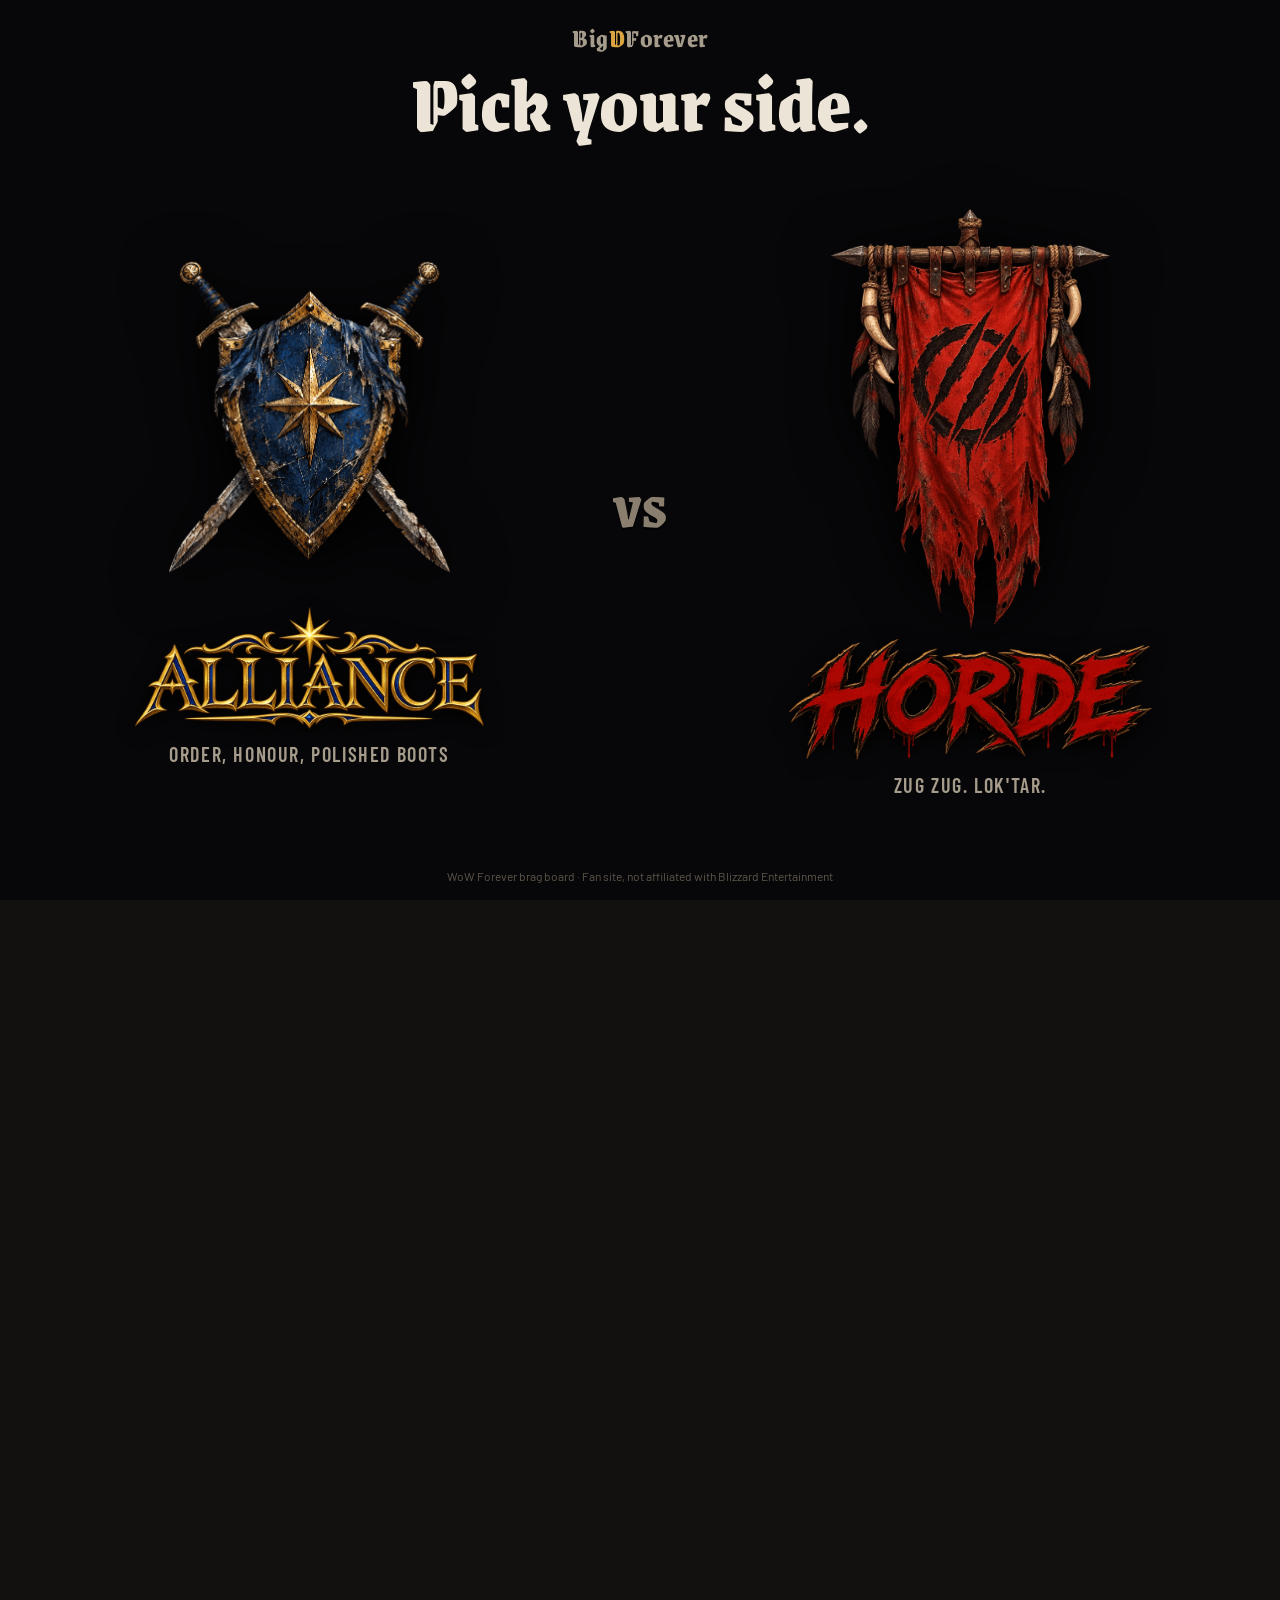
==== commit 7246f762: "Front page clip loop: PvP highlights only (Dejan 22 Nov): 7 new 10-15 s fight clips (Dead even, Ligh" ====
--- a/index.html
+++ b/index.html
@@ -82,7 +82,7 @@
 .countdown{display:flex;flex-wrap:wrap;align-items:baseline;gap:6px 14px;font-family:var(--mono);font-size:14px;color:var(--muted)}
 .countdown b{font-weight:500;color:var(--paper);font-size:22px;font-variant-numeric:tabular-nums}
 @media (max-width:760px){.hero .wrap{grid-template-columns:1fr;padding-block:36px}.emblem{max-width:220px;grid-row:1}}
-/* hero clip (test, branch hero-clip): a wide rectangle filled with our own fight clips (16:9), close to the sides. Clips in HERO_REEL at the bottom. */
+/* hero clip (live since 22 Nov): a wide rectangle filled with our own fight clips (16:9), close to the sides. Clips in HERO_REEL at the bottom. */
 .hero .wrap:has(.hero-clip){grid-template-columns:minmax(0,1fr) minmax(0,1fr);gap:56px}
 .hero-clip{margin:0;width:100%;display:flex;flex-direction:column;gap:12px}
 .hc-frame{position:relative;aspect-ratio:16/9;border-radius:10px;overflow:hidden;background:#000;box-shadow:0 0 0 2px #d9a441,0 0 0 6px var(--ink),0 0 0 7px var(--line),0 30px 80px -20px #000}
@@ -420,7 +420,7 @@
     featured: "https://docs.google.com/spreadsheets/d/e/2PACX-1vSML71-50n_CFnIRmaFP1wiJG7Lw41zfRsSMJcQ_gvIa04f5SYwQy-s5gga52sbK9KZ6sFjzqL2mNAw/pub?single=true&output=csv&gid=890798058"     // Featured tab (title,character,faction,category,url,image)
   },
   // Manual fallback, used when the sheet links are empty or can't be loaded
-  score: { alliance: 4, horde: 10, updated: "19 Nov" },   // kills in our posted videos (score-ledger.md); add every checked kill sheet   // e.g. updated: "Thu 5 Nov, 18:00"
+  score: { alliance: 4, horde: 12, updated: "20 Nov" },   // kills in our posted videos (score-ledger.md); add every checked kill sheet   // e.g. updated: "Thu 5 Nov, 18:00"
   challenge: { week: "Open Season", target: 3, endsAt: "2026-12-02T04:00:00Z", ends: "at EU weekly reset: Wednesday 2 December, 04:00 UTC (05:00 CET)" },
   featured: [
     // { title: "1v3 at the Crossroads", character: "Gnomeslayer", faction: "horde", category: "Brag", url: "https://...", image: "" }
@@ -551,7 +551,7 @@
 /* Hero clips: our featured clips play one after another, silent, behind the title (new clip = add a line to REEL). */
 (function () {
   var REEL = ["barrens", "silverpine", "ninja-rogue", "ninja-mage"];
-  var PHONE = false, PC = false;                          // hero-clip TEST: background clips off so the Short is the only thing moving (live main: both true)
+  var PHONE = false, PC = false;                          // off since 22 Nov (Dejan): the hero Short is the only thing moving
   var q = new URLSearchParams(location.search).get("video");
   var phone = window.matchMedia("(max-width:760px)").matches;
   var on = q === "a" || (q !== "off" && (phone ? PHONE : PC));
@@ -575,9 +575,9 @@
 })();
 </script>
 <script>
-/* HERO_REEL (test): our own fight clips play one after another, muted, in the wide frame. Add a clip = add its name (assets/video/reel-pc/NAME.mp4 + NAME.jpg). */
+/* HERO_REEL: PvP fight highlights only (Dejan 22 Nov: no salt, no non-PvP clips), 10–15 s each, play one after another, muted, in the wide frame. Add a clip = add its name (assets/video/reel-pc/NAME.mp4 + NAME.jpg). */
 (function () {
-  var HERO_REEL = ["barrens", "silverpine", "ninja-rogue", "ninja-mage"];
+  var HERO_REEL = ["nail", "light", "crash", "numbers", "counter", "stalker", "heads", "barrens", "silverpine"];
   var v = document.querySelector("#hero-clip .hc-vid"); if (!v) return;
   var dir = "assets/video/reel-pc/", n = Math.floor(Math.random() * HERO_REEL.length);
   var still = window.matchMedia("(prefers-reduced-motion: reduce)").matches;
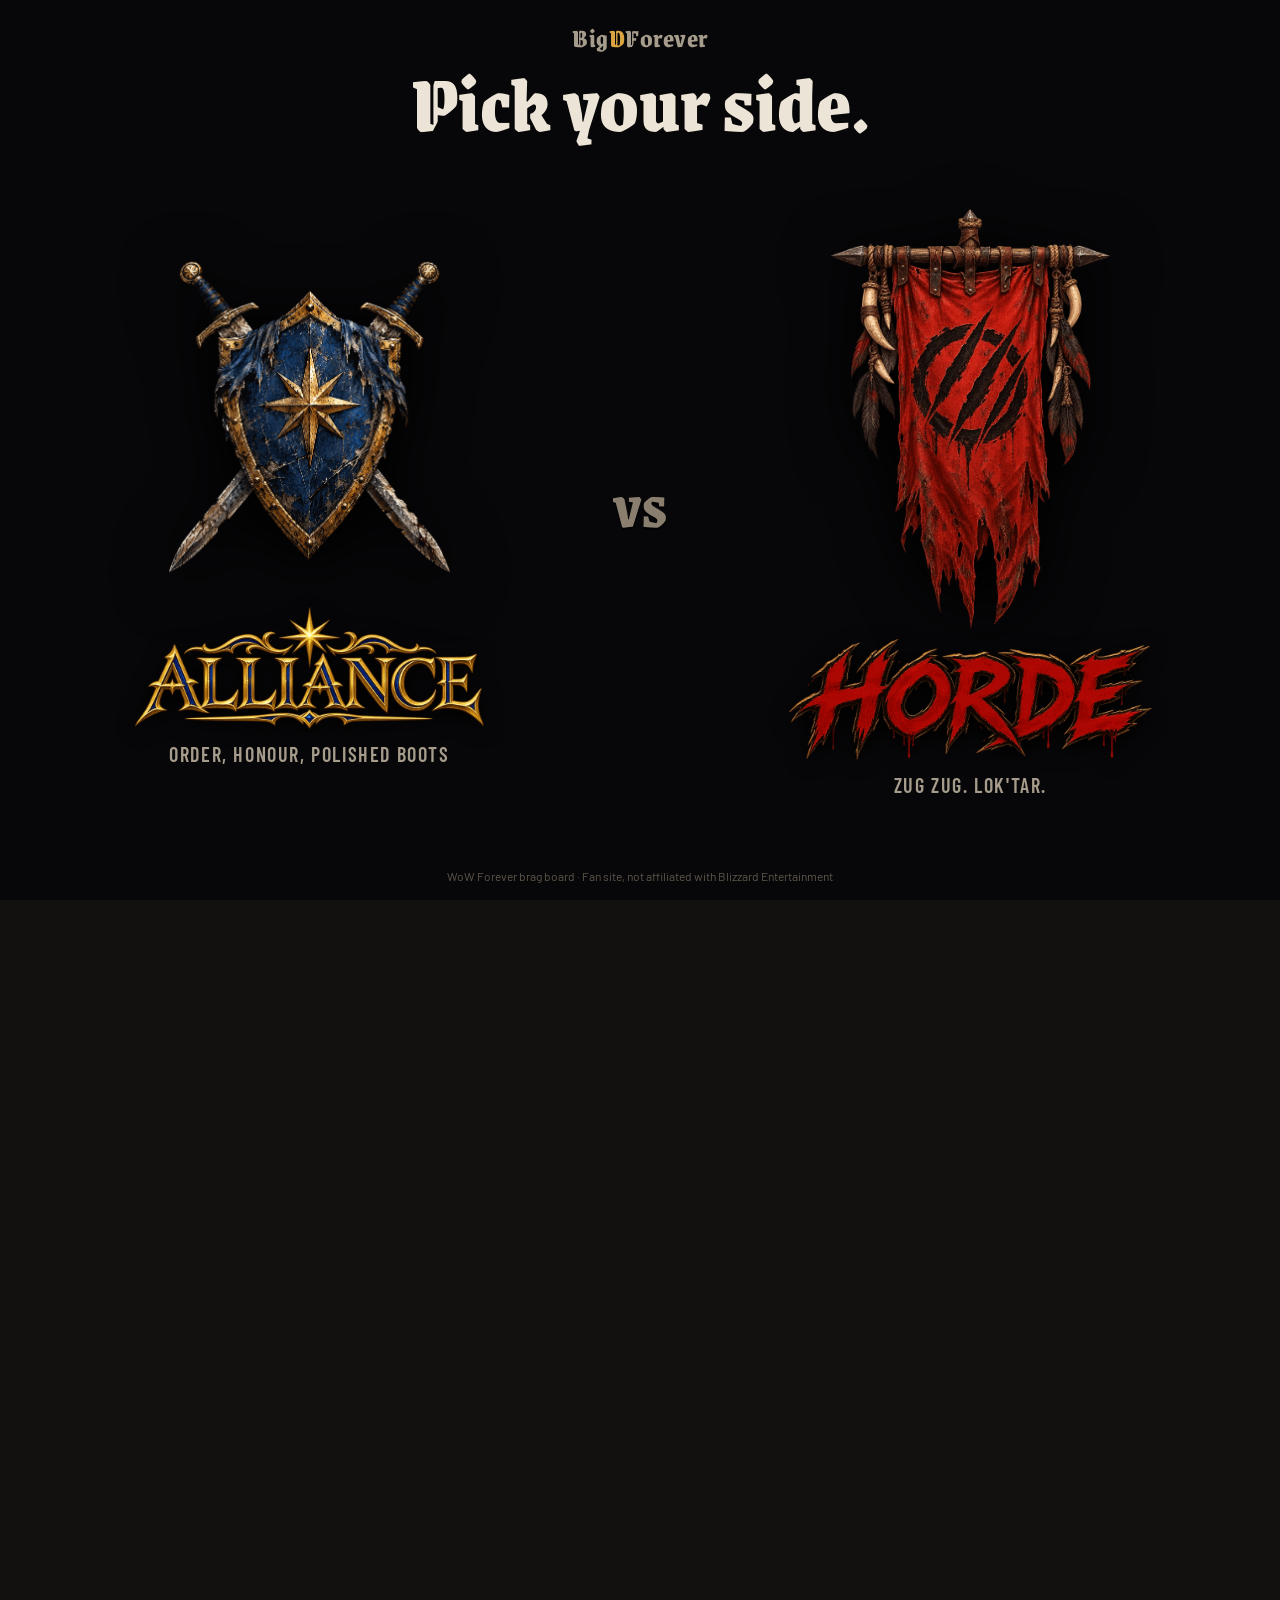
==== commit 61c0c293: "Visitor tracking on BigD (Dejan 23 Nov 'go'): Umami script on every page, sharing the Talentsmith en" ====
--- a/index.html
+++ b/index.html
@@ -244,6 +244,7 @@
 
 <link rel="stylesheet" href="assets/faction.css?v=20261119a"><script src="assets/v11/v11-flags.js?v=20261111a"></script><link rel="stylesheet" href="assets/v11/v11.css?v=20261119b"><link rel="stylesheet" href="assets/v11/fx11.css?v=20261111a"><script src="assets/v11/v11.js?v=20261120a" defer></script><script src="assets/v11/fx11.js?v=20261120c" defer></script><link rel="stylesheet" href="assets/v11/pages11.css?v=20261111a"><script src="assets/v11/pages11.js?v=20261120a" defer></script><script src="assets/v11/tileglow.js?v=20261111a" defer></script>
 <script src="assets/faction.js?v=20261119a"></script><script src="assets/sparkle.js?v=20261119h" defer></script>
+<script defer src="https://cloud.umami.is/script.js" data-website-id="514e18a2-39d1-4a61-b429-dae9f1b6f5bc" data-tag="bigd" data-domains="bigdforever.com,www.bigdforever.com"></script><script defer src="assets/track.js?v=20261123a"></script>
 </head>
 <body>
 <header class="top band">
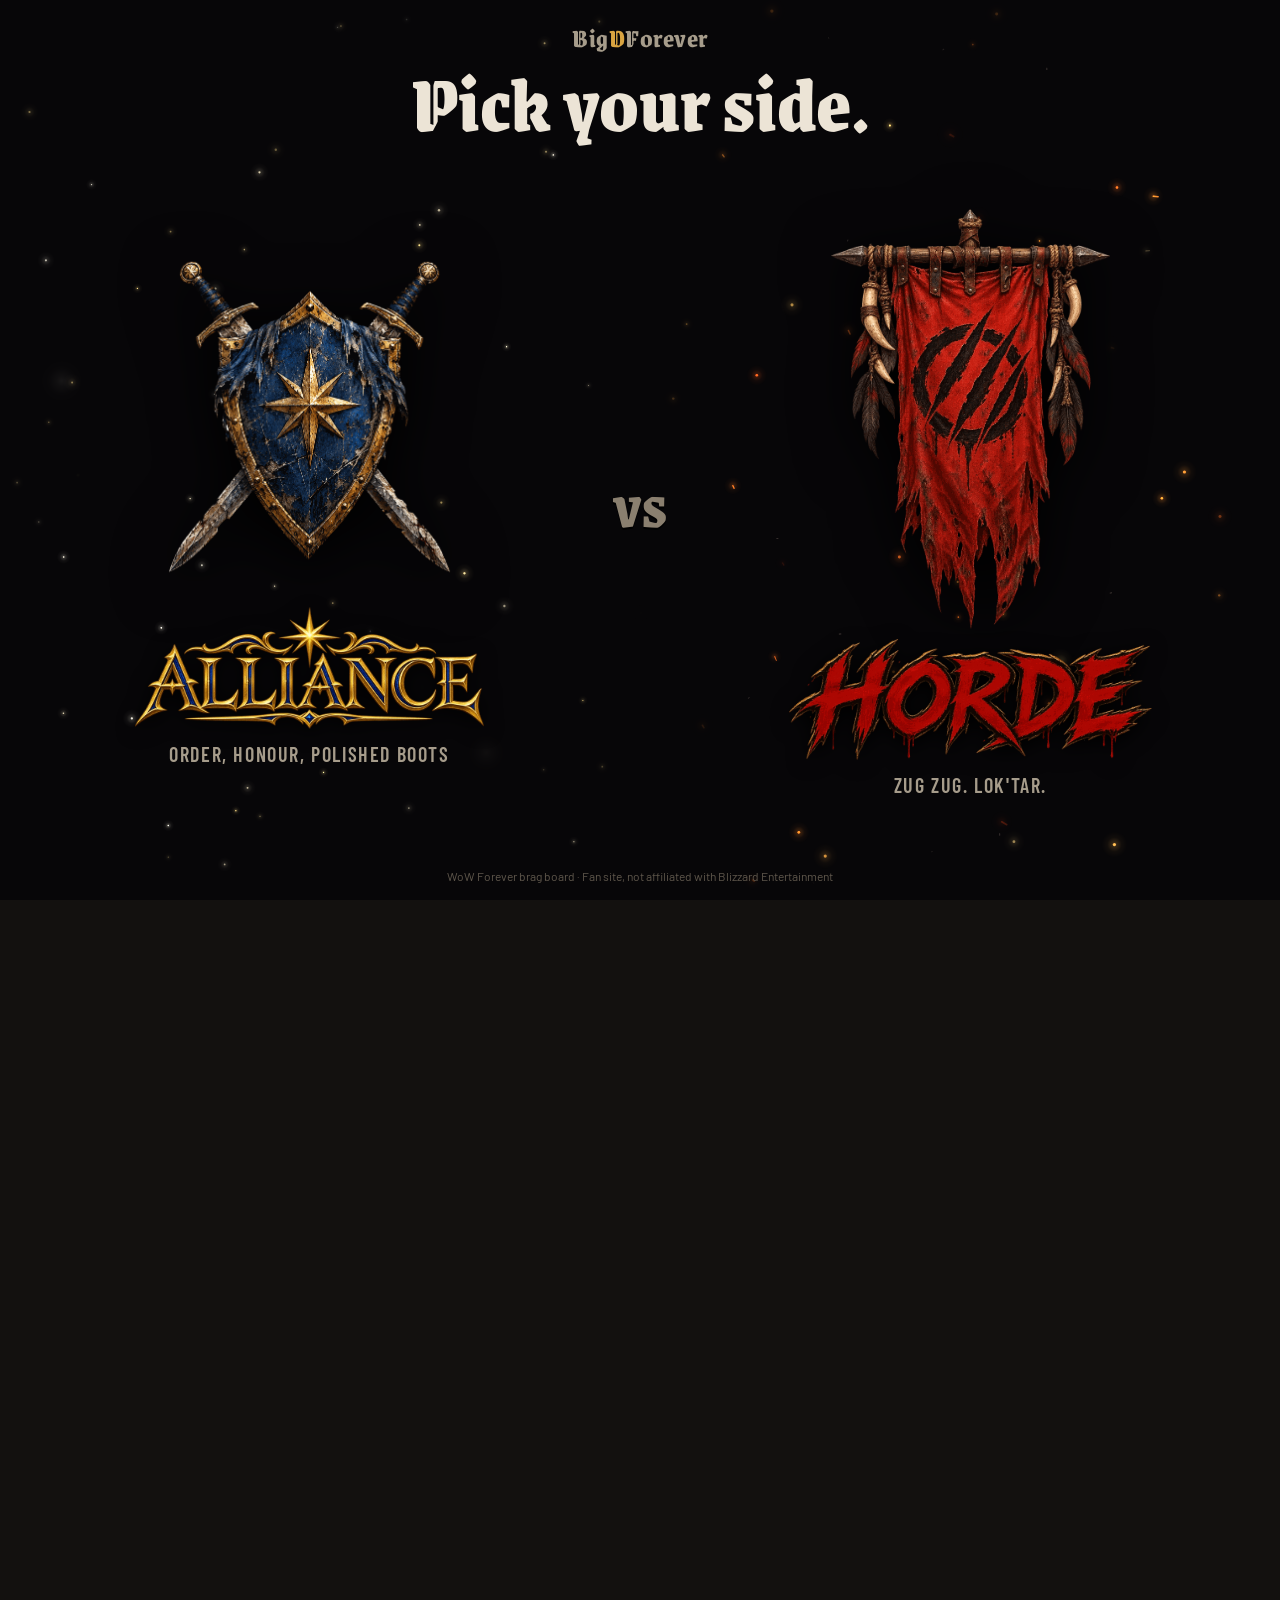
==== commit b217b36e: "Kill sheet Light + Wind Furyouse montage (Ashenvale, posted 25 Nov 19:00): Body Count 4-18, Ashenval" ====
--- a/index.html
+++ b/index.html
@@ -242,7 +242,7 @@
 .ch::after{content:"WANTED";position:absolute;top:16px;right:14px;font-family:var(--cond);font-weight:700;font-size:13px;letter-spacing:.18em;color:var(--muted);border:1.5px solid var(--line);padding:2px 6px;transform:rotate(4deg)}
 </style>
 
-<link rel="stylesheet" href="assets/faction.css?v=20261119a"><script src="assets/v11/v11-flags.js?v=20261111a"></script><link rel="stylesheet" href="assets/v11/v11.css?v=20261119b"><link rel="stylesheet" href="assets/v11/fx11.css?v=20261111a"><script src="assets/v11/v11.js?v=20261120a" defer></script><script src="assets/v11/fx11.js?v=20261120c" defer></script><link rel="stylesheet" href="assets/v11/pages11.css?v=20261111a"><script src="assets/v11/pages11.js?v=20261120a" defer></script><script src="assets/v11/tileglow.js?v=20261111a" defer></script>
+<link rel="stylesheet" href="assets/faction.css?v=20261119a"><script src="assets/v11/v11-flags.js?v=20261111a"></script><link rel="stylesheet" href="assets/v11/v11.css?v=20261119b"><link rel="stylesheet" href="assets/v11/fx11.css?v=20261111a"><script src="assets/v11/v11.js?v=20261120a" defer></script><script src="assets/v11/fx11.js?v=20261120c" defer></script><link rel="stylesheet" href="assets/v11/pages11.css?v=20261125a"><script src="assets/v11/pages11.js?v=20261120a" defer></script><script src="assets/v11/tileglow.js?v=20261111a" defer></script>
 <script src="assets/faction.js?v=20261119a"></script><script src="assets/sparkle.js?v=20261119h" defer></script>
 <script defer src="https://cloud.umami.is/script.js" data-website-id="514e18a2-39d1-4a61-b429-dae9f1b6f5bc" data-tag="bigd" data-domains="bigdforever.com,www.bigdforever.com"></script><script defer src="assets/track.js?v=20261123a"></script>
 </head>
@@ -342,7 +342,7 @@
   <section class="sec band" id="score" aria-labelledby="score-h" hidden>
     <div class="wrap">
       <div class="head">
-        <div class="eyebrow" id="score-eyebrow">Launch Night Body Count</div>
+        <div class="eyebrow" id="score-eyebrow">Body Count</div>
         <h2 id="score-h">Who's winning the war</h2>
       </div>
       <div class="score">
@@ -421,7 +421,7 @@
     featured: "https://docs.google.com/spreadsheets/d/e/2PACX-1vSML71-50n_CFnIRmaFP1wiJG7Lw41zfRsSMJcQ_gvIa04f5SYwQy-s5gga52sbK9KZ6sFjzqL2mNAw/pub?single=true&output=csv&gid=890798058"     // Featured tab (title,character,faction,category,url,image)
   },
   // Manual fallback, used when the sheet links are empty or can't be loaded
-  score: { alliance: 4, horde: 12, updated: "20 Nov" },   // kills in our posted videos (score-ledger.md); add every checked kill sheet   // e.g. updated: "Thu 5 Nov, 18:00"
+  score: { alliance: 4, horde: 18, updated: "25 Nov" },   // kills in our posted videos (score-ledger.md); add every checked kill sheet   // e.g. updated: "Thu 5 Nov, 18:00"
   challenge: { week: "Open Season", target: 3, endsAt: "2026-12-02T04:00:00Z", ends: "at EU weekly reset: Wednesday 2 December, 04:00 UTC (05:00 CET)" },
   featured: [
     // { title: "1v3 at the Crossroads", character: "Gnomeslayer", faction: "horde", category: "Brag", url: "https://...", image: "" }
--- a/assets/v11/pages11.css
+++ b/assets/v11/pages11.css
@@ -77,9 +77,11 @@
 body[data-hall="shame"] .p11-plinth{--m:#e0352a;background:
   linear-gradient(115deg,transparent 47%,rgba(0,0,0,.55) 47.5% 48.5%,transparent 49%),
   linear-gradient(180deg,color-mix(in srgb,#e0352a 10%,var(--panel2)),var(--panel) 70%)}
-body[data-hall="shame"] .p11-step-1 .p11-plinth{height:60px;--m:#e0352a}
-body[data-hall="shame"] .p11-step-2 .p11-plinth{height:92px;--m:#9a6a5c}
-body[data-hall="shame"] .p11-step-3 .p11-plinth{height:124px;--m:#7d6a5d}
+/* shame cards are all the same width, so the tops step down into the pit: 3 highest, 2 lower, 1 lowest (Dejan 25 Nov) */
+body[data-hall="shame"] .p11-podium{grid-template-columns:repeat(3,minmax(0,1fr))}
+body[data-hall="shame"] .p11-step-1 .p11-plinth{height:56px;--m:#e0352a}
+body[data-hall="shame"] .p11-step-2 .p11-plinth{height:96px;--m:#9a6a5c}
+body[data-hall="shame"] .p11-step-3 .p11-plinth{height:136px;--m:#7d6a5d}
 body[data-hall="shame"] .p11-step-1 .p11-plinth b{font-size:30px}
 body[data-hall="shame"] .p11-step-2 .p11-statue:not(.p11-vacant){transform:rotate(-1.2deg);transform-origin:bottom center}
 body[data-hall="shame"] .p11-step-3 .p11-statue:not(.p11-vacant){transform:rotate(1deg);transform-origin:bottom center}
@@ -94,9 +96,9 @@
 .p11-sub .p11-step-1 .p11-plinth{height:84px}
 .p11-sub .p11-step-2 .p11-plinth{height:60px}
 .p11-sub .p11-step-3 .p11-plinth{height:42px}
-body[data-hall="shame"] .p11-sub .p11-step-1 .p11-plinth{height:50px}
-body[data-hall="shame"] .p11-sub .p11-step-2 .p11-plinth{height:60px}
-body[data-hall="shame"] .p11-sub .p11-step-3 .p11-plinth{height:88px}
+body[data-hall="shame"] .p11-sub .p11-step-1 .p11-plinth{height:42px}
+body[data-hall="shame"] .p11-sub .p11-step-2 .p11-plinth{height:70px}
+body[data-hall="shame"] .p11-sub .p11-step-3 .p11-plinth{height:98px}
 .p11-sub .p11-plinth span{font-size:10px;letter-spacing:.08em}
 /* 4th place and down */
 .p11-rest{display:grid;grid-template-columns:repeat(auto-fit,minmax(250px,300px));justify-content:center;gap:10px;width:100%}
